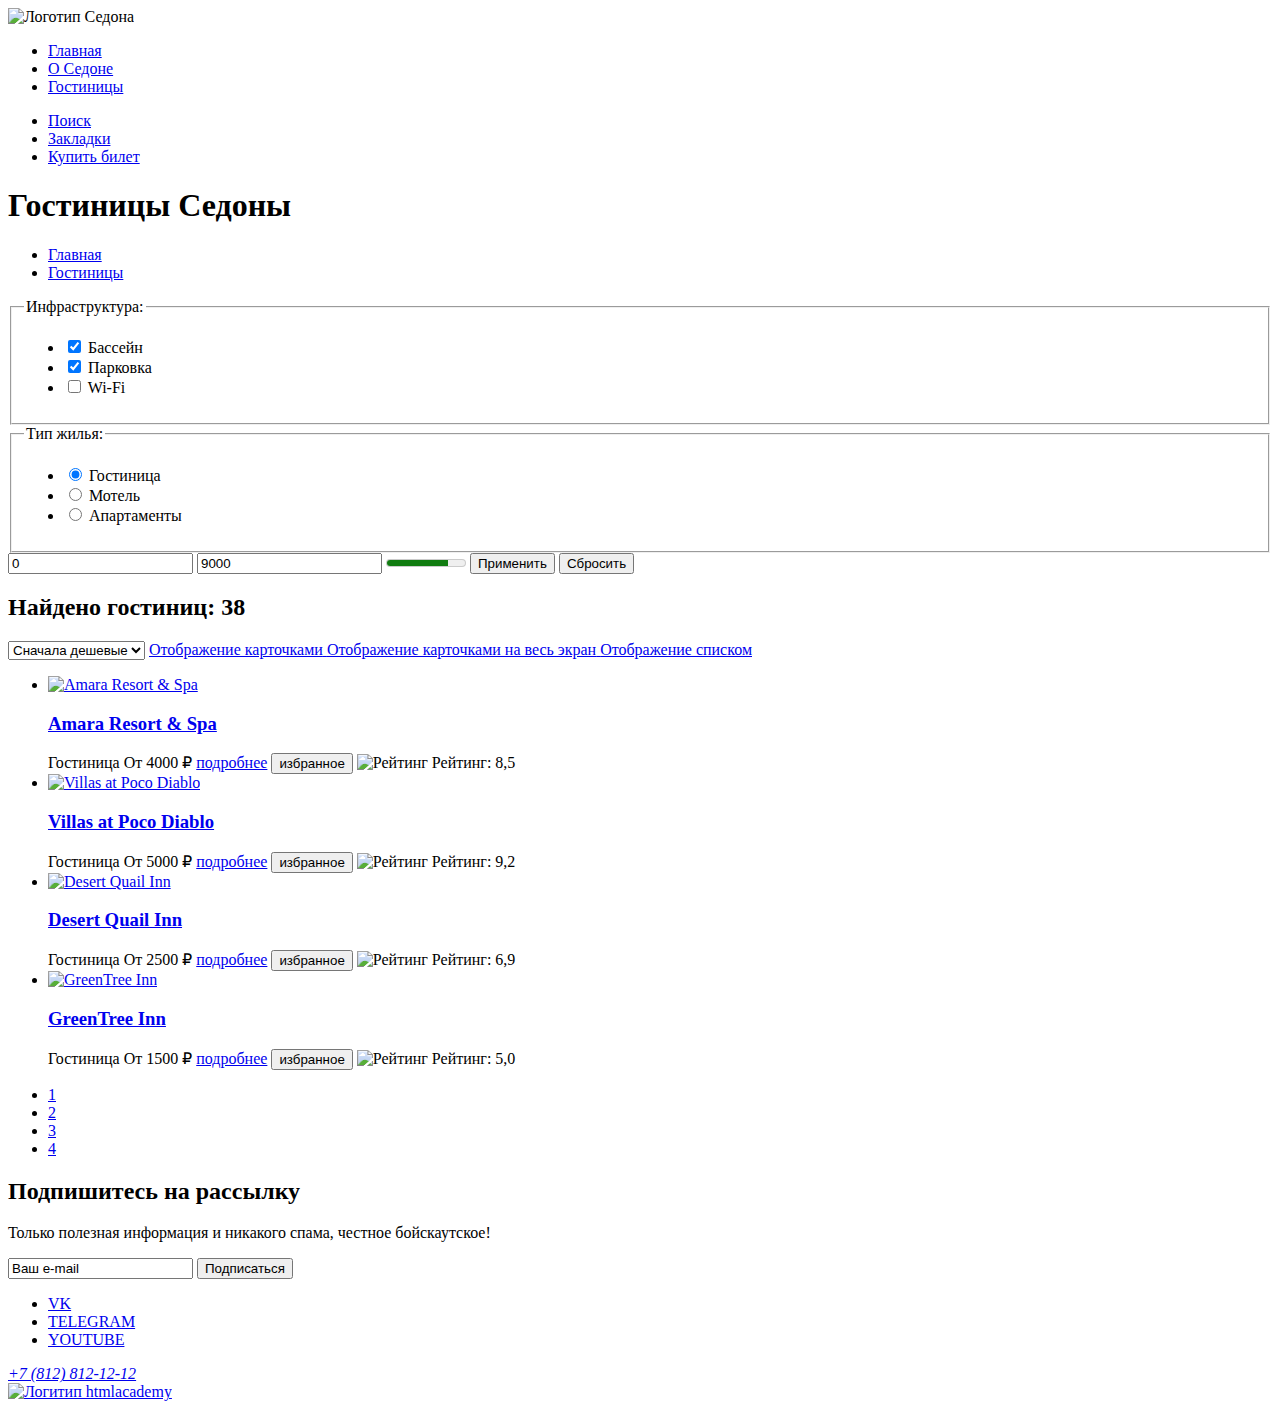
==== catalog.html @ 9c503b94 "Добавлена пагинация" ====
<!DOCTYPE html>
<html lang="ru">

  <head>
    <meta charset="UTF-8">
    <title>Каталог</title>
  </head>
  <header class='catalog-header'>
    <nav class='navigation'>
      <img src="#" alt="Логотип Седона" class='navigation-logo'>
      <ul class='navigation-list'>
        <li class='navigation-item'>
          <a class='navigation-link' href="index.html">Главная</a>
        </li>
        <li class='navigation-item'>
          <a class='navigation-link' href="#">О Седоне</a>
        </li>
        <li class='navigation-item'>
          <a class='navigation-link navigation-link-active' href="#">Гостиницы</a>
        </li>
      </ul>

      <ul class='navigation-list navigation-user'>
        <li class='navigation-item'>
          <a class='navigation-link' href="#">
            <span class='visually-hidden'>Поиск</span>
          </a>
        </li>
        <li class='navigation-item'>
          <a class='navigation-link' href="#">
            <span class='visually-hidden'>Закладки</span>
          </a>
        </li>
        <li class='navigation-item'>
          <a class='navigation-link' href="#">
            <span class='visually-hidden'>Купить билет</span>
          </a>
        </li>
      </ul>
    </nav>
  </header>
  <main>
    <section class="filter">
      <h1 class="filter-title">Гостиницы Седоны</h1>
      <ul class='breadcrumbs'>
        <li class='breadcrumbs-item'>
          <a class="breadcrumbs-link" href="index.html">
            <span class='visually-hidden'>Главная</span>
          </a>
        </li>
        <li class='breadcrumbs-item'>
          <a class="breadcrumbs-link" href="#">Гостиницы</a>
        </li>
      </ul>

      <form action="https://echo.htmlacademy.ru/" method="post">
        <fieldset class='catalog-filter-group'>
          <legend class="catalog-filter-title">Инфраструктура:</legend>
          <ul class='control-list'>
            <li class='control-list-item'>
              <label class='control-input-title'>
                <input type="checkbox" class="control-input" name='swimingpool' checked>
                Бассейн
              </label>
            </li>
            <li class='control-list-item'>
              <label class='control-input-title'>
                <input type="checkbox" class="control-input" name='parking' checked>
                Парковка
              </label>
            </li>
            <li class='control-list-item'>
              <label class='control-input-title'>
                <input type="checkbox" class="control-input" name='wifi'>
                Wi-Fi
              </label>
            </li>
          </ul>
        </fieldset>



        <fieldset class='catalog-filter-group'>
          <legend class="catalog-filter-title">Тип жилья:</legend>
          <ul class='control-list'>
            <li class='control-list-item'>
              <label class='control-input-title'>
                <input type="radio" class="control-input" value='hotel' name="housing" checked>
                Гостиница
              </label>
            </li>
            <li class='control-list-item'>
              <label class='control-input-title'>
                <input type="radio" class="control-input" value='motel' name="housing">
                Мотель
              </label>
            </li>
            <li class='control-list-item'>
              <label class='control-input-title'>
                <input type="radio" class="control-input" value='apartment' name="housing">
                Апартаменты
              </label>
            </li>
          </ul>
        </fieldset>

        <input type="text" value="0">
        <input type="text" value="9000">
        <meter value="7000" max="9000"></meter>

        <button class="button" type="submit">Применить</button>
        <button class='button' type='submit'>Сбросить</button>
      </form>
      <h2 class="catalog-title">Найдено гостиниц: 38</h2>
      <select class='select-control' aria-label="Сортировка">
        <option value="cheap">Сначала дешевые</option>
        <option value="expensive">Сначала дорогие</option>
      </select>
      <a href="#" class="button button-active">
        <span class="visually-hidden">Отображение карточками</span>
      </a>
      <a href="#" class="button">
        <span class="visually-hidden">Отображение карточками на весь экран</span>
      </a>
      <a href="#" class="button">
        <span class="visually-hidden">Отображение списком</span>
      </a>
    </section>
    <section class="catalog">
      <ul class='catalog-list'>
        <li class='catalog-item'>
          <a href="catalog-item-link">
            <img class='catalog-item-link-photo' src="#" alt="Amara Resort & Spa">
            <h3 class='catalog-item-link-title'>Amara Resort & Spa</h3>
          </a>
          <span class='catalog-item-hotel'>Гостиница</span>
          <span class='catalog-item-price'>От 4000 ₽</span>
          <a href="#" class='catalog-item-more'>подробнее</a>
          <button class="catalog-item-detailed" type="button">избранное</button>
          <img src="#" alt="Рейтинг" class="catalog-item-stars">
          <span class="catalog-item-rate"> Рейтинг: 8,5</span>
        </li>
        <li class='catalog-item'>
          <a href="catalog-item-link">
            <img class='catalog-item-link-photo' src="#" alt="Villas at Poco Diablo">
            <h3 class='catalog-item-link-title'>Villas at Poco Diablo</h3>
          </a>
          <span class='catalog-item-hotel'>Гостиница</span>
          <span class='catalog-item-price'>От 5000 ₽</span>
          <a href="#" class='catalog-item-more'>подробнее</a>
          <button class="catalog-item-detailed" type="button">избранное</button>
          <img src="#" alt="Рейтинг" class="catalog-item-stars">
          <span class="catalog-item-rate"> Рейтинг: 9,2</span>
        </li>
        <li class='catalog-item'>
          <a href="catalog-item-link">
            <img class='catalog-item-link-photo' src="#" alt="Desert Quail Inn">
            <h3 class='catalog-item-link-title'>Desert Quail Inn</h3>
          </a>
          <span class='catalog-item-hotel'>Гостиница</span>
          <span class='catalog-item-price'>От 2500 ₽</span>
          <a href="#" class='catalog-item-more'>подробнее</a>
          <button class="catalog-item-detailed" type="button">избранное</button>
          <img src="#" alt="Рейтинг" class="catalog-item-stars">
          <span class="catalog-item-rate"> Рейтинг: 6,9</span>
        </li>
        <li class='catalog-item'>
          <a href="catalog-item-link">
            <img class='catalog-item-link-photo' src="#" alt="GreenTree Inn">
            <h3 class='catalog-item-link-title'>GreenTree Inn</h3>
          </a>
          <span class='catalog-item-hotel'>Гостиница</span>
          <span class='catalog-item-price'>От 1500 ₽</span>
          <a href="#" class='catalog-item-more'>подробнее</a>
          <button class="catalog-item-detailed" type="button">избранное</button>
          <img src="#" alt="Рейтинг" class="catalog-item-stars">
          <span class="catalog-item-rate"> Рейтинг: 5,0</span>
        </li>
      </ul>
      <ul class="pagination-list">
        <li class='pagination-list-item'>
          <a href="#" class='pagination-list-item-link'>1</a>
        </li>
        <li class='pagination-list-item'>
          <a href="#" class='pagination-list-item-link'>2</a>
        </li>
        <li class='pagination-list-item'>
          <a href="#" class='pagination-list-item-link'>3</a>
        </li>
        <li class='pagination-list-item'>
          <a href="#" class='pagination-list-item-link'>4</a>
        </li>
      </ul>
    </section>
    <section class='subscribe'>
      <h2 class='subscribe-title'>Подпишитесь на рассылку</h2>
      <p class='subscribe-description'>Только полезная информация и никакого спама, честное бойскаутское!</p>
      <form action="https://echo.htmlacademy.ru/" method='post'>
        <input type="text" value="Ваш e-mail">
        <button class='subscribe-button' type='submit'>Подписаться</button>
      </form>
    </section>
  </main>
  <footer class='page-footer'>
    <ul class='socials-list'>
      <li class='socials-item'>
        <a href="https://vk.com/htmlacademy " class='socials-item-link'>
          <span class='visually-hidden'>VK</span>
        </a>
      </li>
      <li class='socials-item'>
        <a href="https://t.me/htmlacademy" class='socials-item-link'>
          <span class='visually-hidden'>TELEGRAM</span>
        </a>
      </li>
      <li class='socials-item'>
        <a href="https://www.youtube.com/user/htmlacademyru" class='socials-item-link'>
          <span class='visually-hidden'>YOUTUBE</span>
        </a>
      </li>
    </ul>
    <address>
      <a href='tel:+78128121212'>+7 (812) 812-12-12</a>
    </address>
    <a href="https://htmlacademy.ru/">
      <img src="#" alt="Логитип htmlacademy">
    </a>
  </footer>
  </body>

</html>
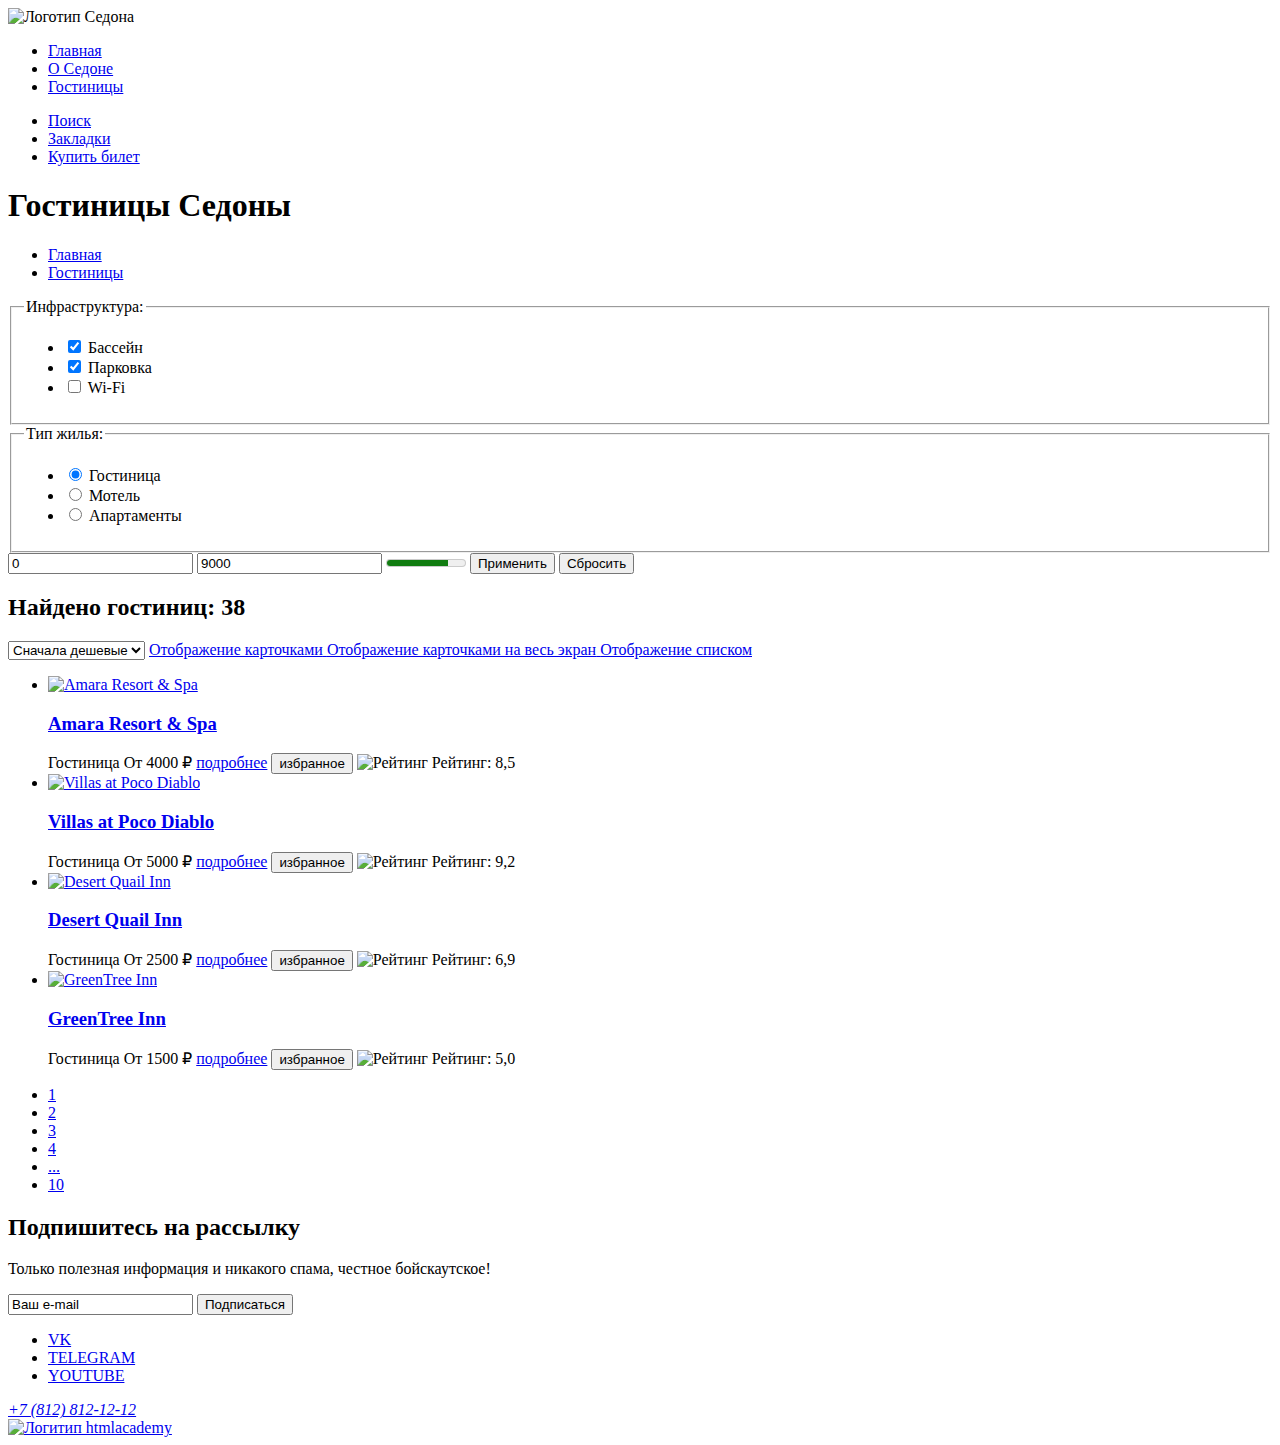
==== commit 07fe29db: "Доработка страниц" ====
--- a/catalog.html
+++ b/catalog.html
@@ -5,7 +5,7 @@
     <meta charset="UTF-8">
     <title>Каталог</title>
   </head>
-  <header class='catalog-header'>
+  <header class='header'>
     <nav class='navigation'>
       <img src="#" alt="Логотип Седона" class='navigation-logo'>
       <ul class='navigation-list'>
@@ -39,7 +39,7 @@
       </ul>
     </nav>
   </header>
-  <main>
+  <main class='main'>
     <section class="filter">
       <h1 class="filter-title">Гостиницы Седоны</h1>
       <ul class='breadcrumbs'>
@@ -190,6 +190,12 @@
         <li class='pagination-list-item'>
           <a href="#" class='pagination-list-item-link'>4</a>
         </li>
+        <li class='pagination-list-item'>
+          <a href="#" class='pagination-list-item-link'>...</a>
+        </li>
+        <li class='pagination-list-item'>
+          <a href="#" class='pagination-list-item-link'>10</a>
+        </li>
       </ul>
     </section>
     <section class='subscribe'>
@@ -201,7 +207,7 @@
       </form>
     </section>
   </main>
-  <footer class='page-footer'>
+  <footer class='footer'>
     <ul class='socials-list'>
       <li class='socials-item'>
         <a href="https://vk.com/htmlacademy " class='socials-item-link'>
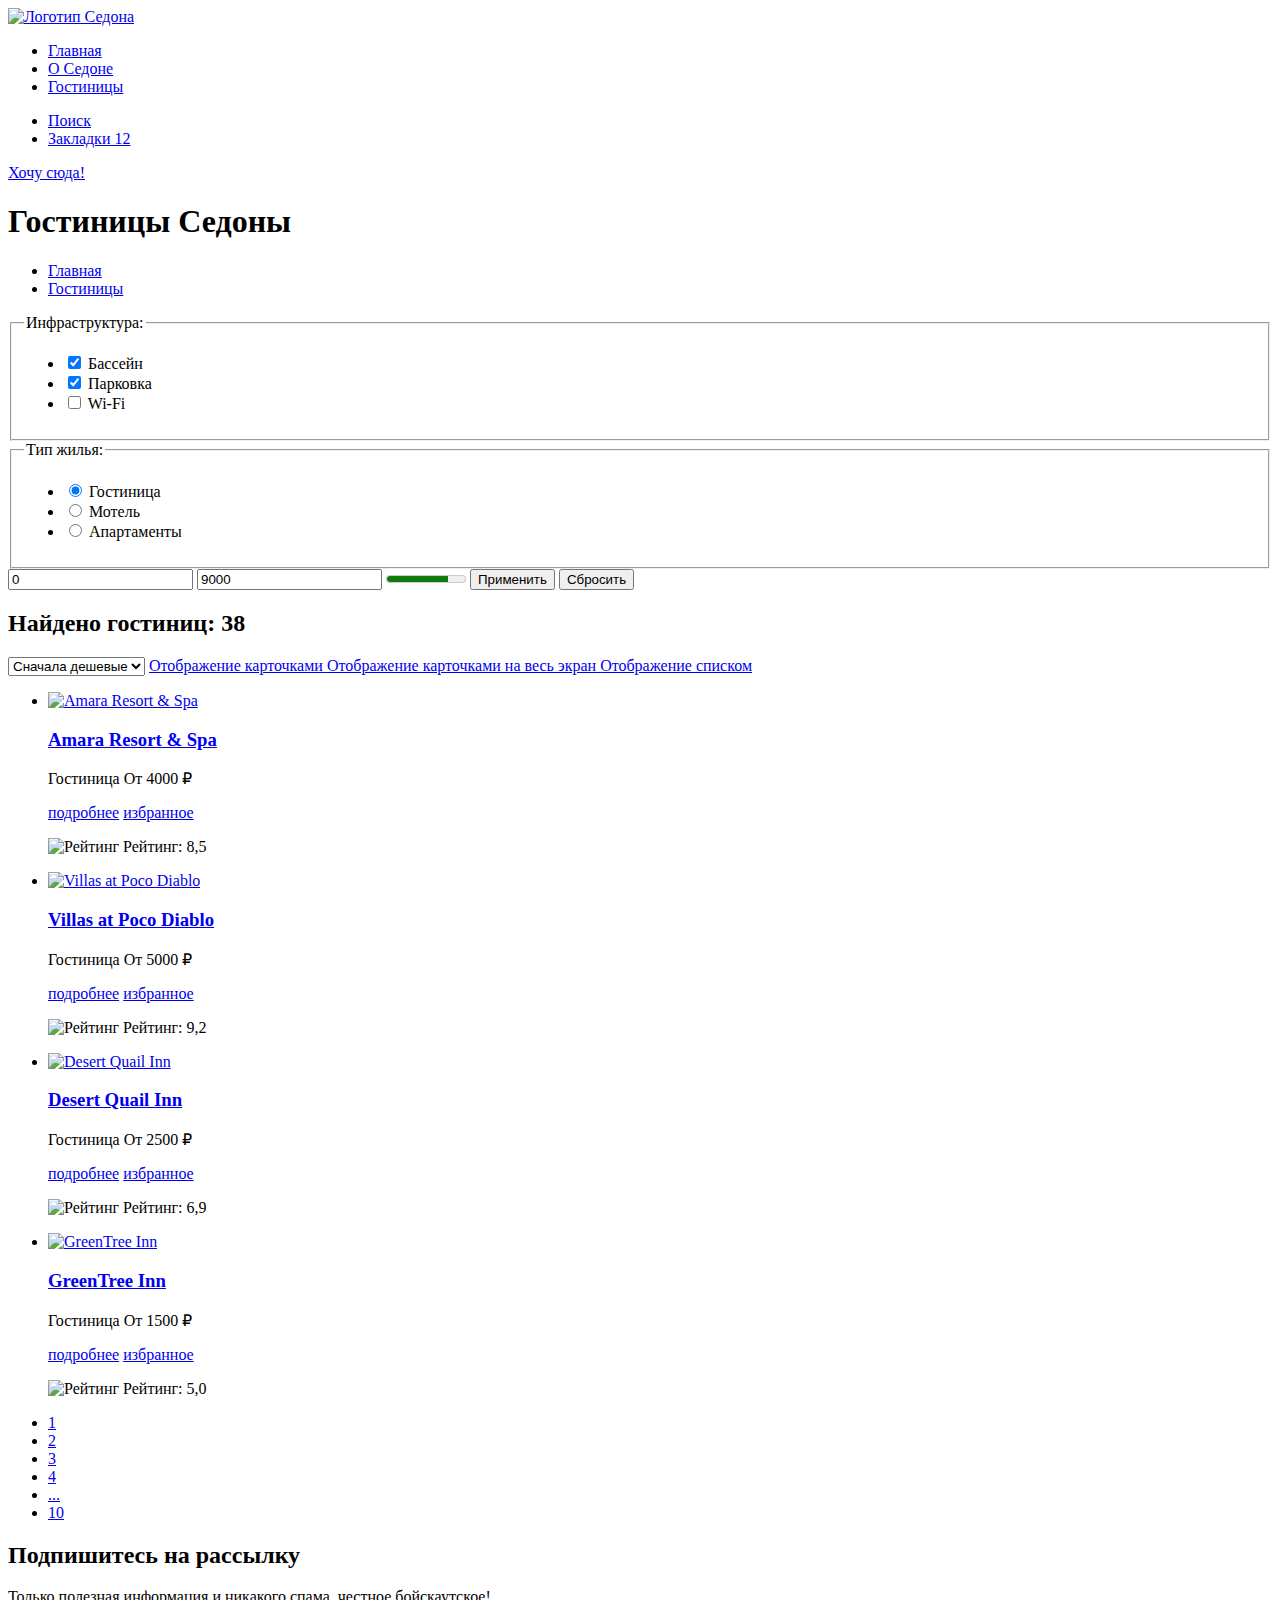
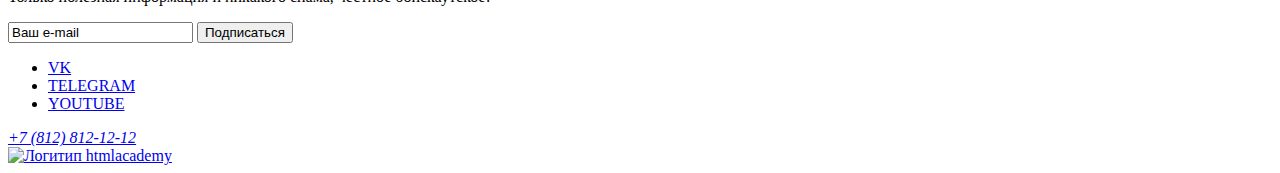
==== commit 0ca354d5: "Доработка разметки" ====
--- a/catalog.html
+++ b/catalog.html
@@ -7,36 +7,35 @@
   </head>
   <header class='header'>
     <nav class='navigation'>
-      <img src="#" alt="Логотип Седона" class='navigation-logo'>
+      <a href="#" class="navigation-logo-link">
+        <img src="#" alt="Логотип Седона" class='navigation-logo'>
+      </a>
       <ul class='navigation-list'>
         <li class='navigation-item'>
-          <a class='navigation-link' href="index.html">Главная</a>
-        </li>
-        <li class='navigation-item'>
-          <a class='navigation-link' href="#">О Седоне</a>
-        </li>
-        <li class='navigation-item'>
-          <a class='navigation-link navigation-link-active' href="#">Гостиницы</a>
+          <a class='navigation-list-link navigation-link-active' href="#">Главная</a>
+        </li>
+        <li class='navigation-item'>
+          <a class='navigation-list-link' href="#">О Седоне</a>
+        </li>
+        <li class='navigation-item'>
+          <a class='navigation-list-link' href="catalog.html">Гостиницы</a>
         </li>
       </ul>
 
       <ul class='navigation-list navigation-user'>
         <li class='navigation-item'>
-          <a class='navigation-link' href="#">
+          <a class='navigation-list-link' href="# ">
             <span class='visually-hidden'>Поиск</span>
           </a>
         </li>
         <li class='navigation-item'>
-          <a class='navigation-link' href="#">
+          <a class='navigation-list-link' href="#">
             <span class='visually-hidden'>Закладки</span>
-          </a>
-        </li>
-        <li class='navigation-item'>
-          <a class='navigation-link' href="#">
-            <span class='visually-hidden'>Купить билет</span>
-          </a>
-        </li>
-      </ul>
+            12
+          </a>
+        </li>
+      </ul>
+      <a class='navigation-link' href="#">Хочу сюда!</a>
     </nav>
   </header>
   <main class='main'>
@@ -133,48 +132,72 @@
             <img class='catalog-item-link-photo' src="#" alt="Amara Resort & Spa">
             <h3 class='catalog-item-link-title'>Amara Resort & Spa</h3>
           </a>
-          <span class='catalog-item-hotel'>Гостиница</span>
-          <span class='catalog-item-price'>От 4000 ₽</span>
-          <a href="#" class='catalog-item-more'>подробнее</a>
-          <button class="catalog-item-detailed" type="button">избранное</button>
-          <img src="#" alt="Рейтинг" class="catalog-item-stars">
-          <span class="catalog-item-rate"> Рейтинг: 8,5</span>
+          <p class="catalog-item-cost-group">
+            <span class='catalog-item-hotel'>Гостиница</span>
+            <span class='catalog-item-price'>От 4000 ₽</span>
+          </p>
+          <p class="catalog-item-link-group">
+            <a href="#" class='catalog-item-more'>подробнее</a>
+            <a href="#" class="catalog-item-detailed">избранное</a>
+          </p>
+          <p class='catalog-item-rate-group'>
+            <img src="#" alt="Рейтинг" class="catalog-item-stars">
+            <span class="catalog-item-rate"> Рейтинг: 8,5</span>
+          </p>
         </li>
         <li class='catalog-item'>
           <a href="catalog-item-link">
             <img class='catalog-item-link-photo' src="#" alt="Villas at Poco Diablo">
             <h3 class='catalog-item-link-title'>Villas at Poco Diablo</h3>
           </a>
-          <span class='catalog-item-hotel'>Гостиница</span>
-          <span class='catalog-item-price'>От 5000 ₽</span>
-          <a href="#" class='catalog-item-more'>подробнее</a>
-          <button class="catalog-item-detailed" type="button">избранное</button>
-          <img src="#" alt="Рейтинг" class="catalog-item-stars">
-          <span class="catalog-item-rate"> Рейтинг: 9,2</span>
+          <p class="catalog-item-cost-group">
+            <span class='catalog-item-hotel'>Гостиница</span>
+            <span class='catalog-item-price'>От 5000 ₽</span>
+          </p>
+          <p class="catalog-item-link-group">
+            <a href="#" class='catalog-item-more'>подробнее</a>
+            <a href="#" class="catalog-item-detailed">избранное</a>
+          </p>
+          <p class='catalog-item-rate-group'>
+            <img src="#" alt="Рейтинг" class="catalog-item-stars">
+            <span class="catalog-item-rate"> Рейтинг: 9,2</span>
+          </p>
         </li>
         <li class='catalog-item'>
           <a href="catalog-item-link">
             <img class='catalog-item-link-photo' src="#" alt="Desert Quail Inn">
             <h3 class='catalog-item-link-title'>Desert Quail Inn</h3>
           </a>
-          <span class='catalog-item-hotel'>Гостиница</span>
-          <span class='catalog-item-price'>От 2500 ₽</span>
-          <a href="#" class='catalog-item-more'>подробнее</a>
-          <button class="catalog-item-detailed" type="button">избранное</button>
-          <img src="#" alt="Рейтинг" class="catalog-item-stars">
-          <span class="catalog-item-rate"> Рейтинг: 6,9</span>
+          <p class="catalog-item-cost-group">
+            <span class='catalog-item-hotel'>Гостиница</span>
+            <span class='catalog-item-price'>От 2500 ₽</span>
+          </p>
+          <p class="catalog-item-link-group">
+            <a href="#" class='catalog-item-more'>подробнее</a>
+            <a href="#" class="catalog-item-detailed">избранное</a>
+          </p>
+          <p class='catalog-item-rate-group'>
+            <img src="#" alt="Рейтинг" class="catalog-item-stars">
+            <span class="catalog-item-rate"> Рейтинг: 6,9</span>
+          </p>
         </li>
         <li class='catalog-item'>
           <a href="catalog-item-link">
             <img class='catalog-item-link-photo' src="#" alt="GreenTree Inn">
             <h3 class='catalog-item-link-title'>GreenTree Inn</h3>
           </a>
-          <span class='catalog-item-hotel'>Гостиница</span>
-          <span class='catalog-item-price'>От 1500 ₽</span>
-          <a href="#" class='catalog-item-more'>подробнее</a>
-          <button class="catalog-item-detailed" type="button">избранное</button>
-          <img src="#" alt="Рейтинг" class="catalog-item-stars">
-          <span class="catalog-item-rate"> Рейтинг: 5,0</span>
+          <p class="catalog-item-cost-group">
+            <span class='catalog-item-hotel'>Гостиница</span>
+            <span class='catalog-item-price'>От 1500 ₽</span>
+          </p>
+          <p class="catalog-item-link-group">
+            <a href="#" class='catalog-item-more'>подробнее</a>
+            <a href="#" class="catalog-item-detailed">избранное</a>
+          </p>
+          <p class='catalog-item-rate-group'>
+            <img src="#" alt="Рейтинг" class="catalog-item-stars">
+            <span class="catalog-item-rate"> Рейтинг: 5,0</span>
+          </p>
         </li>
       </ul>
       <ul class="pagination-list">
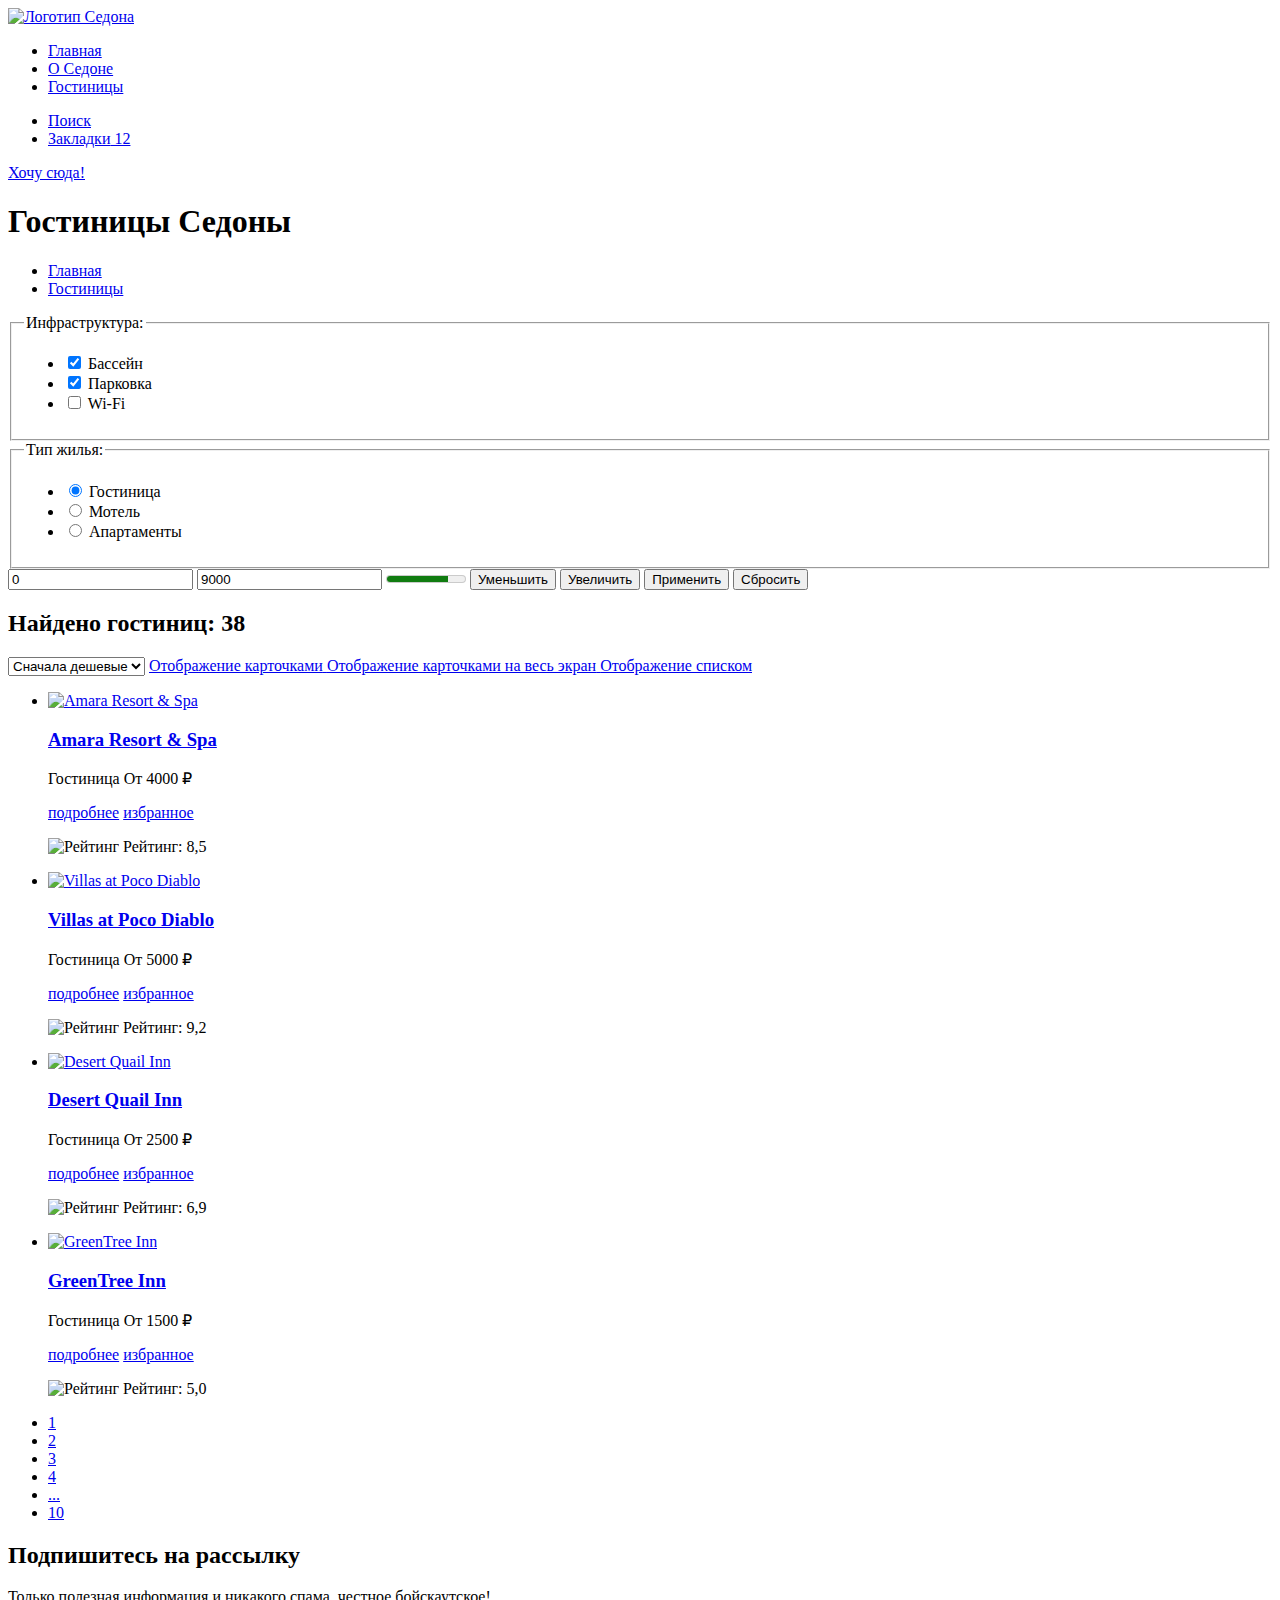
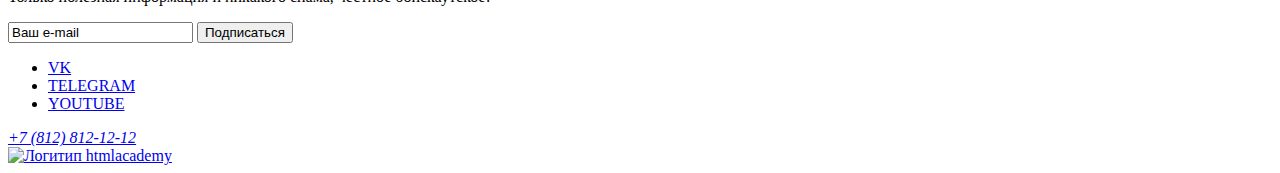
==== commit a45a8989: "Добавлены buttons" ====
--- a/catalog.html
+++ b/catalog.html
@@ -77,8 +77,6 @@
           </ul>
         </fieldset>
 
-
-
         <fieldset class='catalog-filter-group'>
           <legend class="catalog-filter-title">Тип жилья:</legend>
           <ul class='control-list'>
@@ -103,10 +101,15 @@
           </ul>
         </fieldset>
 
-        <input type="text" value="0">
-        <input type="text" value="9000">
-        <meter value="7000" max="9000"></meter>
-
+        <input class = "cost-input" type="text" value="0">
+        <input class = "cost-input" type="text" value="9000">
+        <meter class = "cost-input-meter"value="7000" max="9000"></meter>
+        <button class = 'cost-button-less' type="button">
+          <span class = 'visually-hidden'>Уменьшить</span>
+        </button>
+        <button class = 'cost-button-more' type="button">
+          <span class ='visually-hidden' >Увеличить</span>
+        </button>
         <button class="button" type="submit">Применить</button>
         <button class='button' type='submit'>Сбросить</button>
       </form>
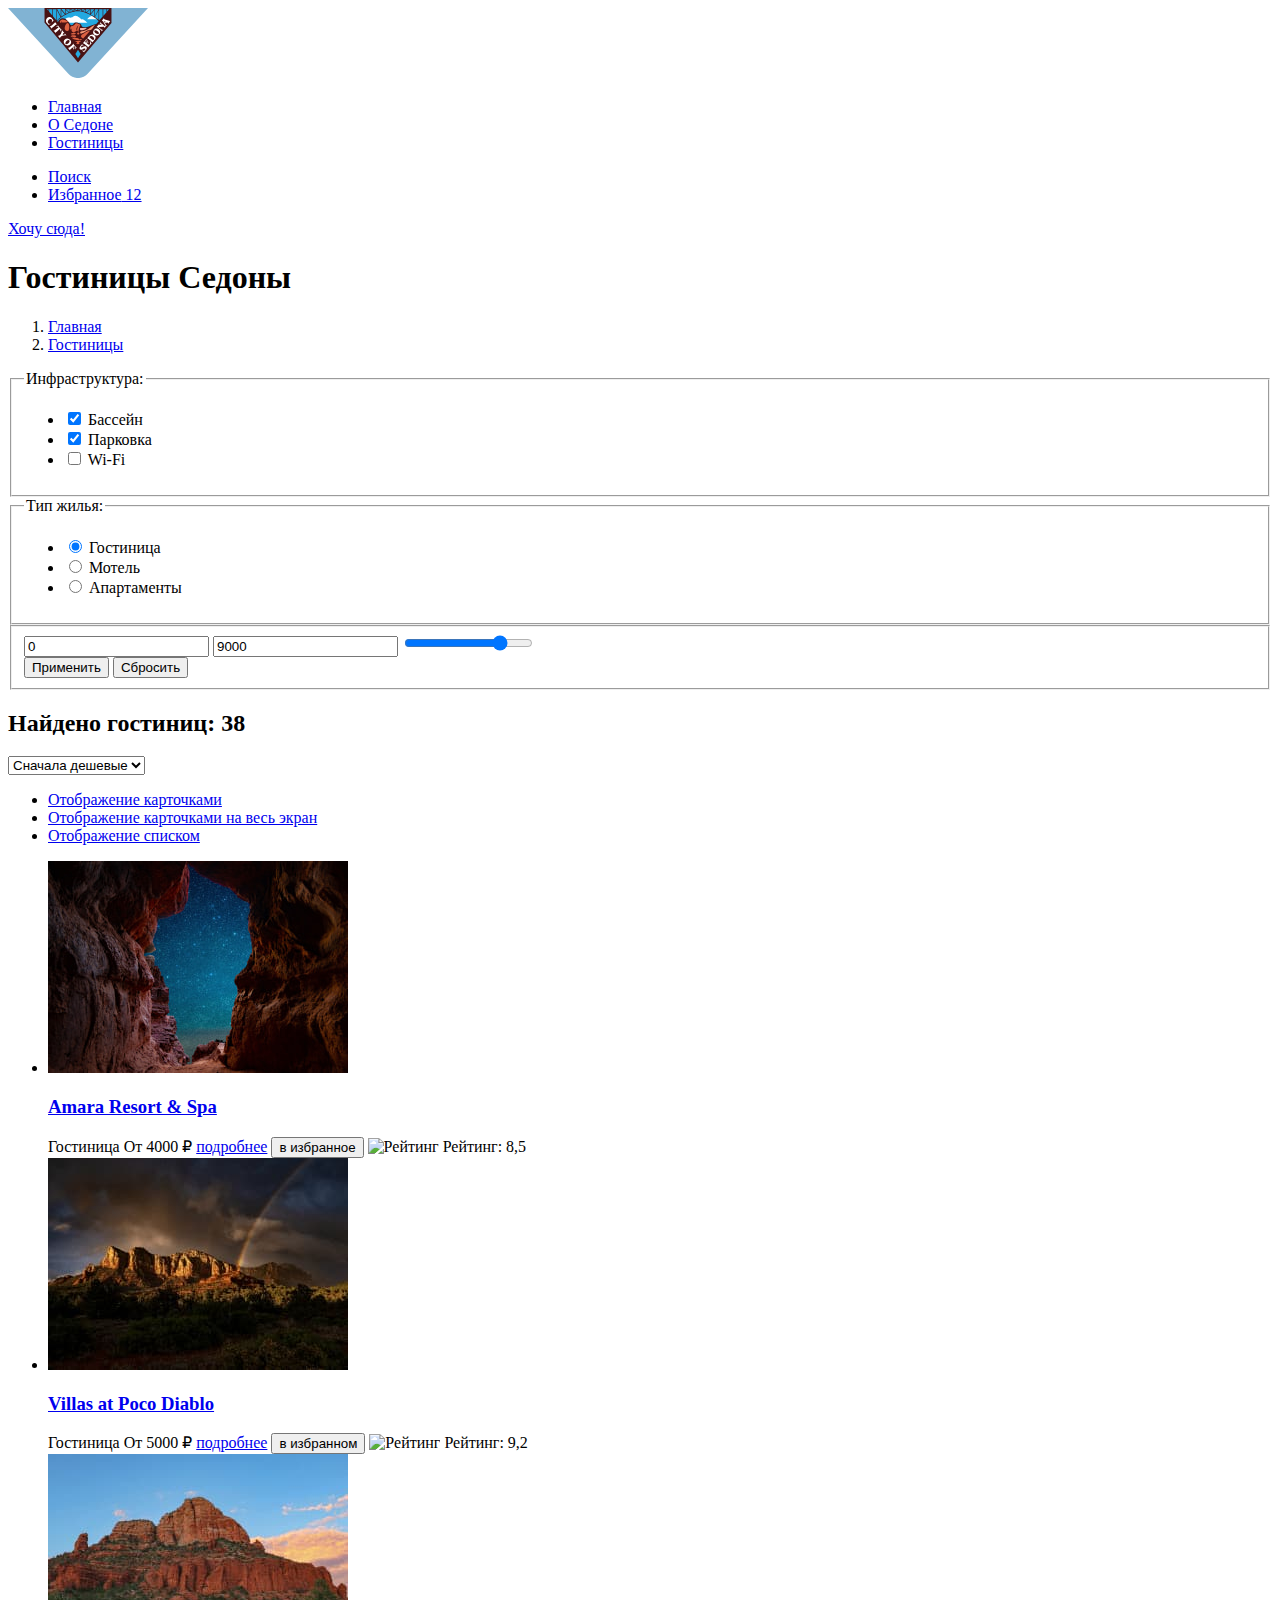
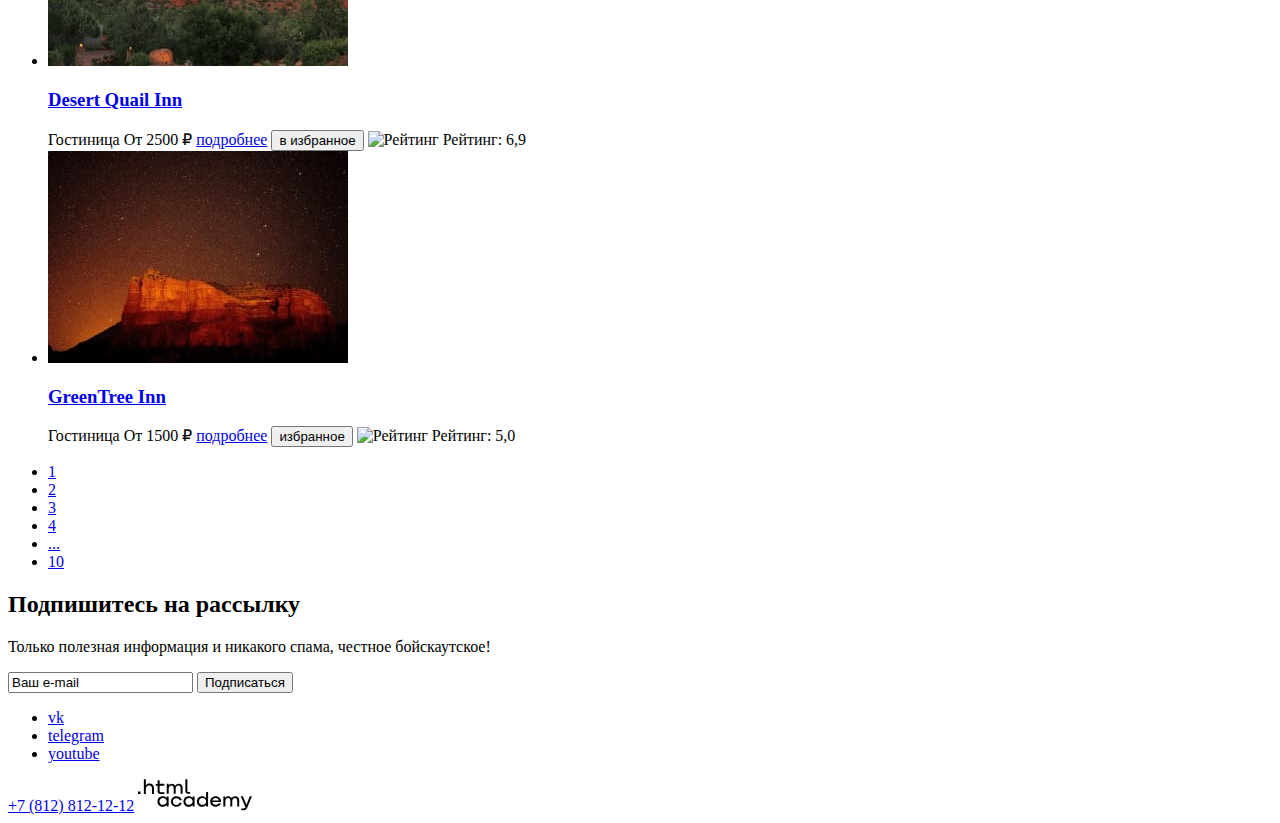
==== commit 8f0056cb: "Добавлены контентные изображения" ====
--- a/catalog.html
+++ b/catalog.html
@@ -5,257 +5,246 @@
     <meta charset="UTF-8">
     <title>Каталог</title>
   </head>
-  <header class='header'>
-    <nav class='navigation'>
+  <header class="main-header" data-test="header">
+    <nav class="navigation">
       <a href="#" class="navigation-logo-link">
-        <img src="#" alt="Логотип Седона" class='navigation-logo'>
+        <img class="navigation-logo" src="./images/index/logo.svg" width="140" height="70" alt="Логотип Седона">
       </a>
-      <ul class='navigation-list'>
-        <li class='navigation-item'>
-          <a class='navigation-list-link navigation-link-active' href="#">Главная</a>
-        </li>
-        <li class='navigation-item'>
-          <a class='navigation-list-link' href="#">О Седоне</a>
-        </li>
-        <li class='navigation-item'>
-          <a class='navigation-list-link' href="catalog.html">Гостиницы</a>
-        </li>
-      </ul>
-
-      <ul class='navigation-list navigation-user'>
-        <li class='navigation-item'>
-          <a class='navigation-list-link' href="# ">
-            <span class='visually-hidden'>Поиск</span>
-          </a>
-        </li>
-        <li class='navigation-item'>
-          <a class='navigation-list-link' href="#">
-            <span class='visually-hidden'>Закладки</span>
+      <ul class="navigation-list">
+        <li class="navigation-item">
+          <a class="navigation-list-link navigation-link-active" href="#">Главная</a>
+        </li>
+        <li class="navigation-item">
+          <a class="navigation-list-link" href="#">О Седоне</a>
+        </li>
+        <li class="navigation-item">
+          <a class="navigation-list-link" href="#">Гостиницы</a>
+        </li>
+      </ul>
+
+      <ul class="navigation-list navigation-user">
+        <li class="navigation-item">
+          <a class="navigation-list-link" href="#">
+            <span class="visually-hidden">Поиск</span>
+          </a>
+        </li>
+        <li class="navigation-item">
+          <a class="navigation-list-link" href="#">
+            <span class="visually-hidden">Избранное</span>
             12
           </a>
         </li>
       </ul>
-      <a class='navigation-link' href="#">Хочу сюда!</a>
+      <a class="navigation-link" href="#">Хочу сюда!</a>
     </nav>
   </header>
-  <main class='main'>
-    <section class="filter">
+  <main class="main" data-test="main">
+    <section class="filter" data-test=" filter">
       <h1 class="filter-title">Гостиницы Седоны</h1>
-      <ul class='breadcrumbs'>
-        <li class='breadcrumbs-item'>
+      <ol class="breadcrumbs">
+        <li class="breadcrumbs-item">
           <a class="breadcrumbs-link" href="index.html">
-            <span class='visually-hidden'>Главная</span>
-          </a>
-        </li>
-        <li class='breadcrumbs-item'>
+            <span class="visually-hidden">Главная</span>
+          </a>
+        </li>
+        <li class="breadcrumbs-item">
           <a class="breadcrumbs-link" href="#">Гостиницы</a>
         </li>
-      </ul>
-
-      <form action="https://echo.htmlacademy.ru/" method="post">
-        <fieldset class='catalog-filter-group'>
+      </ol>
+
+      <form action="https://echo.htmlacademy.ru/" method="get">
+        <fieldset class="catalog-filter-group">
           <legend class="catalog-filter-title">Инфраструктура:</legend>
-          <ul class='control-list'>
-            <li class='control-list-item'>
-              <label class='control-input-title'>
-                <input type="checkbox" class="control-input" name='swimingpool' checked>
+          <ul class="control-list">
+            <li class="control-list-item">
+              <label class="control-input-title">
+                <input type="checkbox" class="control-input" name="swiming-pool" checked>
                 Бассейн
               </label>
             </li>
-            <li class='control-list-item'>
-              <label class='control-input-title'>
-                <input type="checkbox" class="control-input" name='parking' checked>
+            <li class="control-list-item">
+              <label class="control-input-title">
+                <input type="checkbox" class="control-input" name="parking" checked>
                 Парковка
               </label>
             </li>
-            <li class='control-list-item'>
-              <label class='control-input-title'>
-                <input type="checkbox" class="control-input" name='wifi'>
+            <li class="control-list-item">
+              <label class="control-input-title">
+                <input type="checkbox" class="control-input" name="wifi">
                 Wi-Fi
               </label>
             </li>
           </ul>
         </fieldset>
 
-        <fieldset class='catalog-filter-group'>
+        <fieldset class="catalog-filter-group">
           <legend class="catalog-filter-title">Тип жилья:</legend>
-          <ul class='control-list'>
-            <li class='control-list-item'>
-              <label class='control-input-title'>
-                <input type="radio" class="control-input" value='hotel' name="housing" checked>
+          <ul class="control-list">
+            <li class="control-list-item">
+              <label class="control-input-title">
+                <input type="radio" class="control-input" value="hotel" name="housing" checked>
                 Гостиница
               </label>
             </li>
-            <li class='control-list-item'>
-              <label class='control-input-title'>
-                <input type="radio" class="control-input" value='motel' name="housing">
+            <li class="control-list-item">
+              <label class="control-input-title">
+                <input type="radio" class="control-input" value="motel" name="housing">
                 Мотель
               </label>
             </li>
-            <li class='control-list-item'>
-              <label class='control-input-title'>
-                <input type="radio" class="control-input" value='apartment' name="housing">
+            <li class="control-list-item">
+              <label class="control-input-title">
+                <input type="radio" class="control-input" value="apartment" name="housing">
                 Апартаменты
               </label>
             </li>
           </ul>
         </fieldset>
-
-        <input class = "cost-input" type="text" value="0">
-        <input class = "cost-input" type="text" value="9000">
-        <meter class = "cost-input-meter"value="7000" max="9000"></meter>
-        <button class = 'cost-button-less' type="button">
-          <span class = 'visually-hidden'>Уменьшить</span>
-        </button>
-        <button class = 'cost-button-more' type="button">
-          <span class ='visually-hidden' >Увеличить</span>
-        </button>
-        <button class="button" type="submit">Применить</button>
-        <button class='button' type='submit'>Сбросить</button>
+        <fieldset>
+          <input class="cost-input" type="text" value="0">
+          <input class="cost-input" type="text" value="9000">
+          <input type="range" min="0" max="9000" value="7000">
+          <div>
+            <button class="button" type="submit">Применить</button>
+            <button class="button" type="reset">Сбросить</button>
+          </div>
+        </fieldset>
       </form>
+
       <h2 class="catalog-title">Найдено гостиниц: 38</h2>
-      <select class='select-control' aria-label="Сортировка">
+      <select class="select-control" aria-label="Сортировка">
         <option value="cheap">Сначала дешевые</option>
         <option value="expensive">Сначала дорогие</option>
       </select>
-      <a href="#" class="button button-active">
-        <span class="visually-hidden">Отображение карточками</span>
-      </a>
-      <a href="#" class="button">
-        <span class="visually-hidden">Отображение карточками на весь экран</span>
-      </a>
-      <a href="#" class="button">
-        <span class="visually-hidden">Отображение списком</span>
-      </a>
+      <ul class="button-view-list">
+        <li class="button-view-item">
+          <a href="catalog.html?view=tile" class="button button-active">
+            <span class="visually-hidden">Отображение карточками</span>
+          </a>
+        </li>
+        <li class="button-view-item">
+          <a href="catalog.html?view=card" class="button">
+            <span class="visually-hidden">Отображение карточками на весь экран</span>
+          </a>
+        </li>
+        <li class="button-view-item">
+          <a href="catalog.html?view=list" class="button">
+            <span class="visually-hidden">Отображение списком</span>
+          </a>
+        </li>
+      </ul>
+
     </section>
-    <section class="catalog">
-      <ul class='catalog-list'>
-        <li class='catalog-item'>
-          <a href="catalog-item-link">
-            <img class='catalog-item-link-photo' src="#" alt="Amara Resort & Spa">
-            <h3 class='catalog-item-link-title'>Amara Resort & Spa</h3>
-          </a>
-          <p class="catalog-item-cost-group">
-            <span class='catalog-item-hotel'>Гостиница</span>
-            <span class='catalog-item-price'>От 4000 ₽</span>
-          </p>
-          <p class="catalog-item-link-group">
-            <a href="#" class='catalog-item-more'>подробнее</a>
-            <a href="#" class="catalog-item-detailed">избранное</a>
-          </p>
-          <p class='catalog-item-rate-group'>
-            <img src="#" alt="Рейтинг" class="catalog-item-stars">
-            <span class="catalog-item-rate"> Рейтинг: 8,5</span>
-          </p>
-        </li>
-        <li class='catalog-item'>
-          <a href="catalog-item-link">
-            <img class='catalog-item-link-photo' src="#" alt="Villas at Poco Diablo">
-            <h3 class='catalog-item-link-title'>Villas at Poco Diablo</h3>
-          </a>
-          <p class="catalog-item-cost-group">
-            <span class='catalog-item-hotel'>Гостиница</span>
-            <span class='catalog-item-price'>От 5000 ₽</span>
-          </p>
-          <p class="catalog-item-link-group">
-            <a href="#" class='catalog-item-more'>подробнее</a>
-            <a href="#" class="catalog-item-detailed">избранное</a>
-          </p>
-          <p class='catalog-item-rate-group'>
-            <img src="#" alt="Рейтинг" class="catalog-item-stars">
-            <span class="catalog-item-rate"> Рейтинг: 9,2</span>
-          </p>
-        </li>
-        <li class='catalog-item'>
-          <a href="catalog-item-link">
-            <img class='catalog-item-link-photo' src="#" alt="Desert Quail Inn">
-            <h3 class='catalog-item-link-title'>Desert Quail Inn</h3>
-          </a>
-          <p class="catalog-item-cost-group">
-            <span class='catalog-item-hotel'>Гостиница</span>
-            <span class='catalog-item-price'>От 2500 ₽</span>
-          </p>
-          <p class="catalog-item-link-group">
-            <a href="#" class='catalog-item-more'>подробнее</a>
-            <a href="#" class="catalog-item-detailed">избранное</a>
-          </p>
-          <p class='catalog-item-rate-group'>
-            <img src="#" alt="Рейтинг" class="catalog-item-stars">
-            <span class="catalog-item-rate"> Рейтинг: 6,9</span>
-          </p>
-        </li>
-        <li class='catalog-item'>
-          <a href="catalog-item-link">
-            <img class='catalog-item-link-photo' src="#" alt="GreenTree Inn">
-            <h3 class='catalog-item-link-title'>GreenTree Inn</h3>
-          </a>
-          <p class="catalog-item-cost-group">
-            <span class='catalog-item-hotel'>Гостиница</span>
-            <span class='catalog-item-price'>От 1500 ₽</span>
-          </p>
-          <p class="catalog-item-link-group">
-            <a href="#" class='catalog-item-more'>подробнее</a>
-            <a href="#" class="catalog-item-detailed">избранное</a>
-          </p>
-          <p class='catalog-item-rate-group'>
-            <img src="#" alt="Рейтинг" class="catalog-item-stars">
-            <span class="catalog-item-rate"> Рейтинг: 5,0</span>
-          </p>
+    <section class="catalog" data-test="catalog">
+      <ul class="catalog-list">
+        <li class="catalog-item">
+          <a href="catalog-item-image-link">
+            <img class="catalog-item-link-photo" src="./images/catalog/hotel-1.jpg" alt="Amara Resort & Spa">
+          </a>
+          <a href="catalog-item-title-link">
+            <h3 class="catalog-item-link-title">Amara Resort & Spa</h3>
+          </a>
+          <span class="catalog-item-hotel">Гостиница</span>
+          <span class="catalog-item-price">От 4000 ₽</span>
+          <a href="#" class="catalog-item-more">подробнее</a>
+          <button href="#" class="catalog-item-detailed">в избранное</button>
+          <img src="#" alt="Рейтинг" class="catalog-item-stars">
+          <span class="catalog-item-rate">Рейтинг: 8,5</span>
+        </li>
+        <li class="catalog-item">
+          <a href="catalog-item-image-link">
+            <img class="catalog-item-link-photo" src="./images/catalog/hotel-2.jpg" alt="Villas at Poco Diablo">
+          </a>
+          <a href="catalog-item-title-link">
+            <h3 class="catalog-item-link-title">Villas at Poco Diablo</h3>
+          </a>
+          <span class="catalog-item-hotel">Гостиница</span>
+          <span class="catalog-item-price">От 5000 ₽</span>
+          <a href="#" class="catalog-item-more">подробнее</a>
+          <button href="#" class="catalog-item-detailed">в избранном</button>
+          <img src="#" alt="Рейтинг" class="catalog-item-stars">
+          <span class="catalog-item-rate"> Рейтинг: 9,2</span>
+        </li>
+        <li class="catalog-item">
+          <a href="catalog-item-image-link">
+            <img class="catalog-item-link-photo" src="./images/catalog/hotel-3.jpg" alt="Desert Quail Inn">
+          </a>
+          <a href="catalog-item-title-link">
+            <h3 class="catalog-item-link-title">Desert Quail Inn</h3>
+          </a>
+          <span class="catalog-item-hotel">Гостиница</span>
+          <span class="catalog-item-price">От 2500 ₽</span>
+          <a href="#" class="catalog-item-more">подробнее</a>
+          <button href="#" class="catalog-item-detailed">в избранное</button>
+          <img src="#" alt="Рейтинг" class="catalog-item-stars">
+          <span class="catalog-item-rate"> Рейтинг: 6,9</span>
+        </li>
+        <li class="catalog-item">
+          <a href="catalog-item-image-link">
+            <img class="catalog-item-link-photo" src="./images/catalog/hotel-4.jpg" alt="GreenTree Inn">
+          </a>
+          <a href="catalog-item-title-link">
+            <h3 class="catalog-item-link-title">GreenTree Inn</h3>
+          </a>
+          <span class="catalog-item-hotel">Гостиница</span>
+          <span class="catalog-item-price">От 1500 ₽</span>
+          <a href="#" class="catalog-item-more">подробнее</a>
+          <button href="#" class="catalog-item-detailed">избранное</button>
+          <img src="#" alt="Рейтинг" class="catalog-item-stars">
+          <span class="catalog-item-rate">Рейтинг: 5,0</span>
         </li>
       </ul>
       <ul class="pagination-list">
-        <li class='pagination-list-item'>
-          <a href="#" class='pagination-list-item-link'>1</a>
-        </li>
-        <li class='pagination-list-item'>
-          <a href="#" class='pagination-list-item-link'>2</a>
-        </li>
-        <li class='pagination-list-item'>
-          <a href="#" class='pagination-list-item-link'>3</a>
-        </li>
-        <li class='pagination-list-item'>
-          <a href="#" class='pagination-list-item-link'>4</a>
-        </li>
-        <li class='pagination-list-item'>
-          <a href="#" class='pagination-list-item-link'>...</a>
-        </li>
-        <li class='pagination-list-item'>
-          <a href="#" class='pagination-list-item-link'>10</a>
+        <li class="pagination-list-item">
+          <a href="#" class="pagination-list-item-link">1</a>
+        </li>
+        <li class="pagination-list-item">
+          <a href="#" class="pagination-list-item-link">2</a>
+        </li>
+        <li class="pagination-list-item">
+          <a href="#" class="pagination-list-item-link">3</a>
+        </li>
+        <li class="pagination-list-item">
+          <a href="#" class="pagination-list-item-link">4</a>
+        </li>
+        <li class="pagination-list-item">
+          <a href="#" class="pagination-list-item-link">...</a>
+        </li>
+        <li class="pagination-list-item">
+          <a href="#" class="pagination-list-item-link">10</a>
         </li>
       </ul>
     </section>
-    <section class='subscribe'>
-      <h2 class='subscribe-title'>Подпишитесь на рассылку</h2>
-      <p class='subscribe-description'>Только полезная информация и никакого спама, честное бойскаутское!</p>
-      <form action="https://echo.htmlacademy.ru/" method='post'>
-        <input type="text" value="Ваш e-mail">
-        <button class='subscribe-button' type='submit'>Подписаться</button>
+    <section class="subscribe" data-test="subscribe">
+      <h2 class="subscribe-title">Подпишитесь на рассылку</h2>
+      <p class="subscribe-description">Только полезная информация и никакого спама, честное бойскаутское!</p>
+      <form action="https://echo.htmlacademy.ru/" method="post">
+        <input type="text" value="Ваш e-mail" required>
+        <button class="subscribe-button" type="submit">Подписаться</button>
       </form>
     </section>
   </main>
-  <footer class='footer'>
-    <ul class='socials-list'>
-      <li class='socials-item'>
-        <a href="https://vk.com/htmlacademy " class='socials-item-link'>
-          <span class='visually-hidden'>VK</span>
+  <footer class="footer" data-test="footer">
+    <ul class="socials-list">
+      <li class="socials-item">
+        <a href="https://vk.com/htmlacademy" class="socials-item-link">
+          <span class="visually-hidden">vk</span>
         </a>
       </li>
-      <li class='socials-item'>
-        <a href="https://t.me/htmlacademy" class='socials-item-link'>
-          <span class='visually-hidden'>TELEGRAM</span>
+      <li class="socials-item">
+        <a href="https://t.me/htmlacademy" class="socials-item-link">
+          <span class="visually-hidden">telegram</span>
         </a>
       </li>
-      <li class='socials-item'>
-        <a href="https://www.youtube.com/user/htmlacademyru" class='socials-item-link'>
-          <span class='visually-hidden'>YOUTUBE</span>
+      <li class="socials-item">
+        <a href="https://www.youtube.com/user/htmlacademyru" class="socials-item-link">
+          <span class="visually-hidden">youtube</span>
         </a>
       </li>
     </ul>
-    <address>
-      <a href='tel:+78128121212'>+7 (812) 812-12-12</a>
-    </address>
-    <a href="https://htmlacademy.ru/">
-      <img src="#" alt="Логитип htmlacademy">
+    <a href="tel:+78128121212">+7 (812) 812-12-12</a>
+    <a href="https://htmlacademy.ru/intensive/htmlcss">
+      <img src="./images/index/html-academy.svg" width="114" height="32" alt="Логитип html academy">
     </a>
   </footer>
   </body>
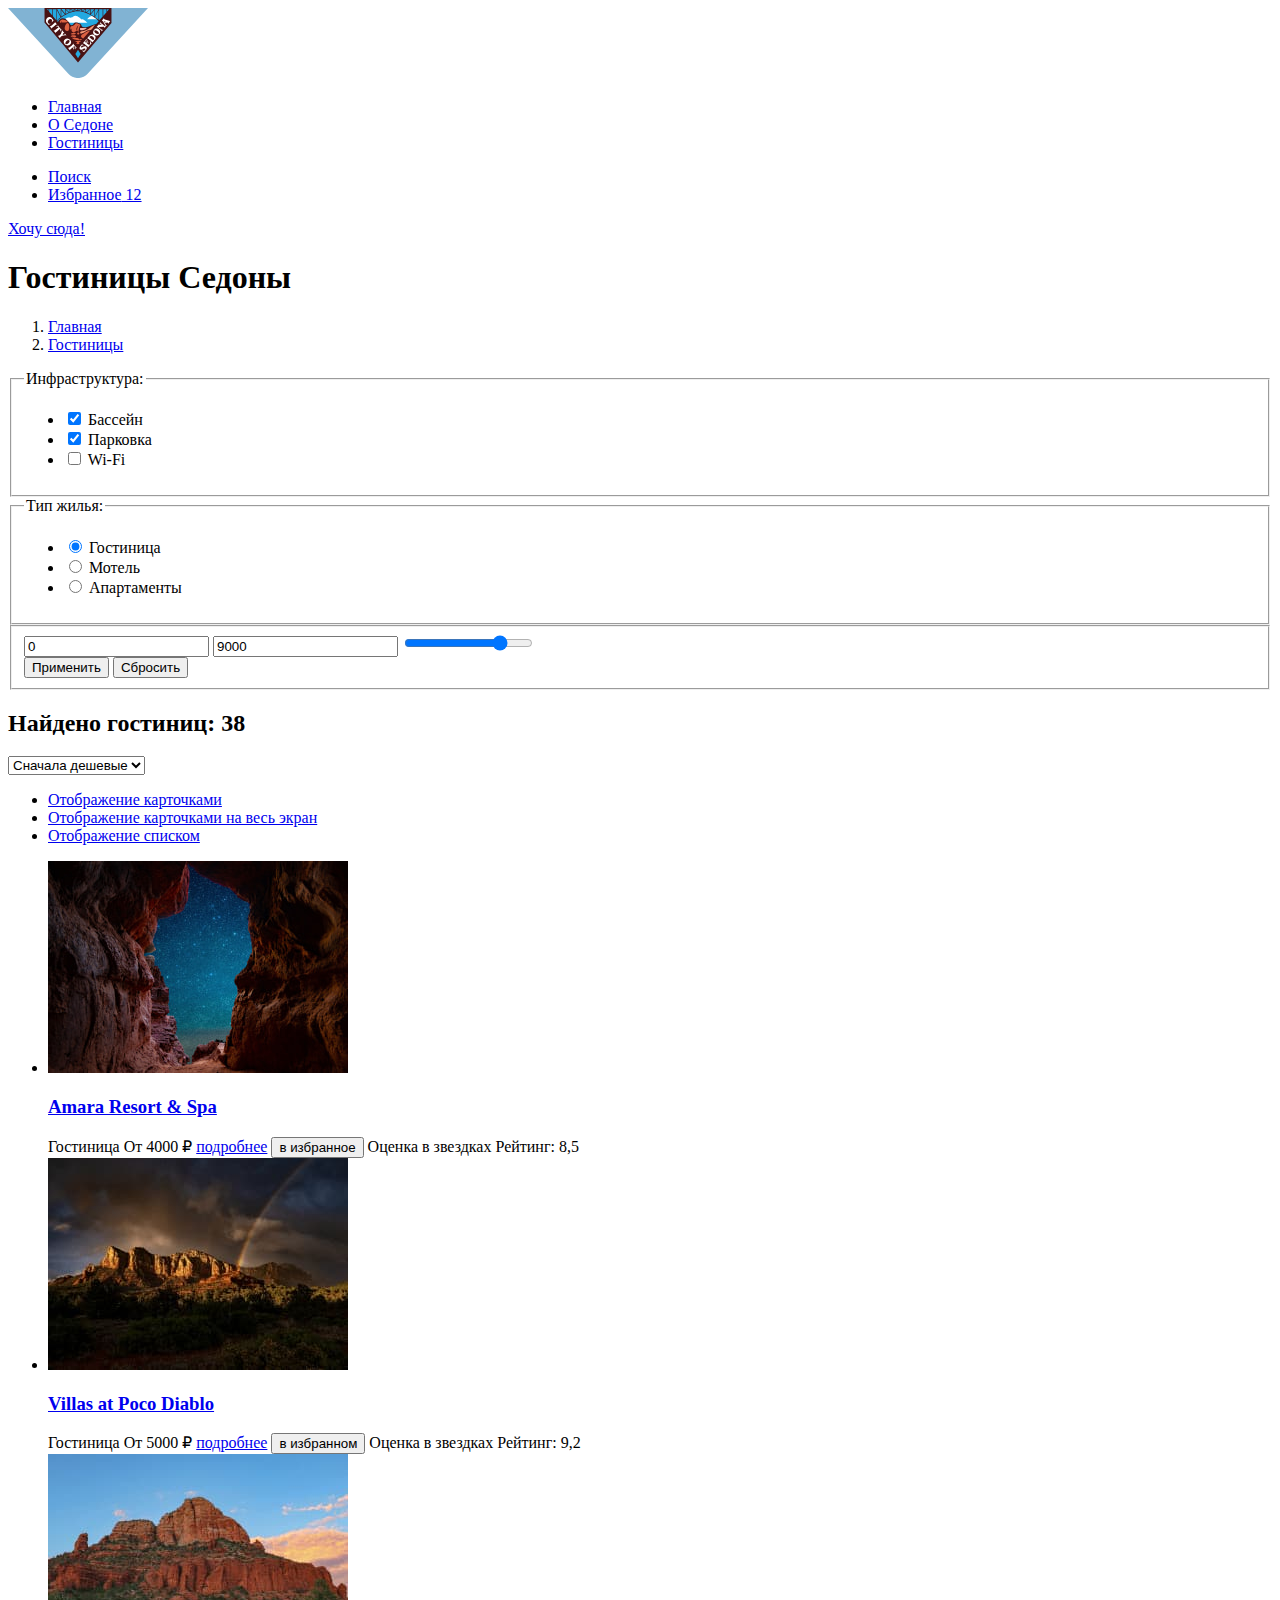
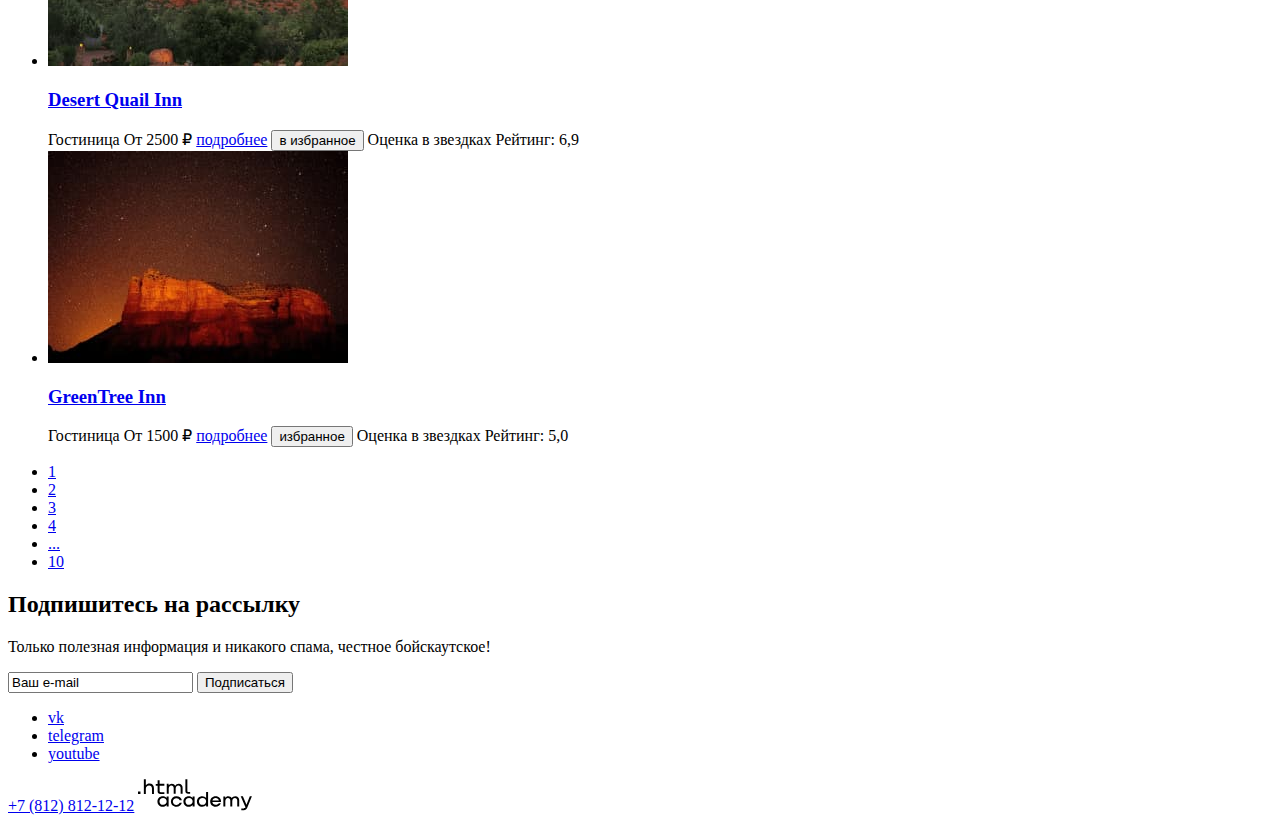
==== commit 49e4f4ac: "Add files via upload" ====
--- a/catalog.html
+++ b/catalog.html
@@ -148,7 +148,7 @@
           <span class="catalog-item-price">От 4000 ₽</span>
           <a href="#" class="catalog-item-more">подробнее</a>
           <button href="#" class="catalog-item-detailed">в избранное</button>
-          <img src="#" alt="Рейтинг" class="catalog-item-stars">
+          <span class="catalog-item-stars visually-hidden"> Оценка в звездках</span>
           <span class="catalog-item-rate">Рейтинг: 8,5</span>
         </li>
         <li class="catalog-item">
@@ -162,7 +162,7 @@
           <span class="catalog-item-price">От 5000 ₽</span>
           <a href="#" class="catalog-item-more">подробнее</a>
           <button href="#" class="catalog-item-detailed">в избранном</button>
-          <img src="#" alt="Рейтинг" class="catalog-item-stars">
+          <span class="catalog-item-stars visually-hidden"> Оценка в звездках</span>
           <span class="catalog-item-rate"> Рейтинг: 9,2</span>
         </li>
         <li class="catalog-item">
@@ -176,7 +176,7 @@
           <span class="catalog-item-price">От 2500 ₽</span>
           <a href="#" class="catalog-item-more">подробнее</a>
           <button href="#" class="catalog-item-detailed">в избранное</button>
-          <img src="#" alt="Рейтинг" class="catalog-item-stars">
+          <span class="catalog-item-stars visually-hidden"> Оценка в звездках</span>
           <span class="catalog-item-rate"> Рейтинг: 6,9</span>
         </li>
         <li class="catalog-item">
@@ -190,7 +190,7 @@
           <span class="catalog-item-price">От 1500 ₽</span>
           <a href="#" class="catalog-item-more">подробнее</a>
           <button href="#" class="catalog-item-detailed">избранное</button>
-          <img src="#" alt="Рейтинг" class="catalog-item-stars">
+          <span class="catalog-item-stars visually-hidden"> Оценка в звездках</span>
           <span class="catalog-item-rate">Рейтинг: 5,0</span>
         </li>
       </ul>
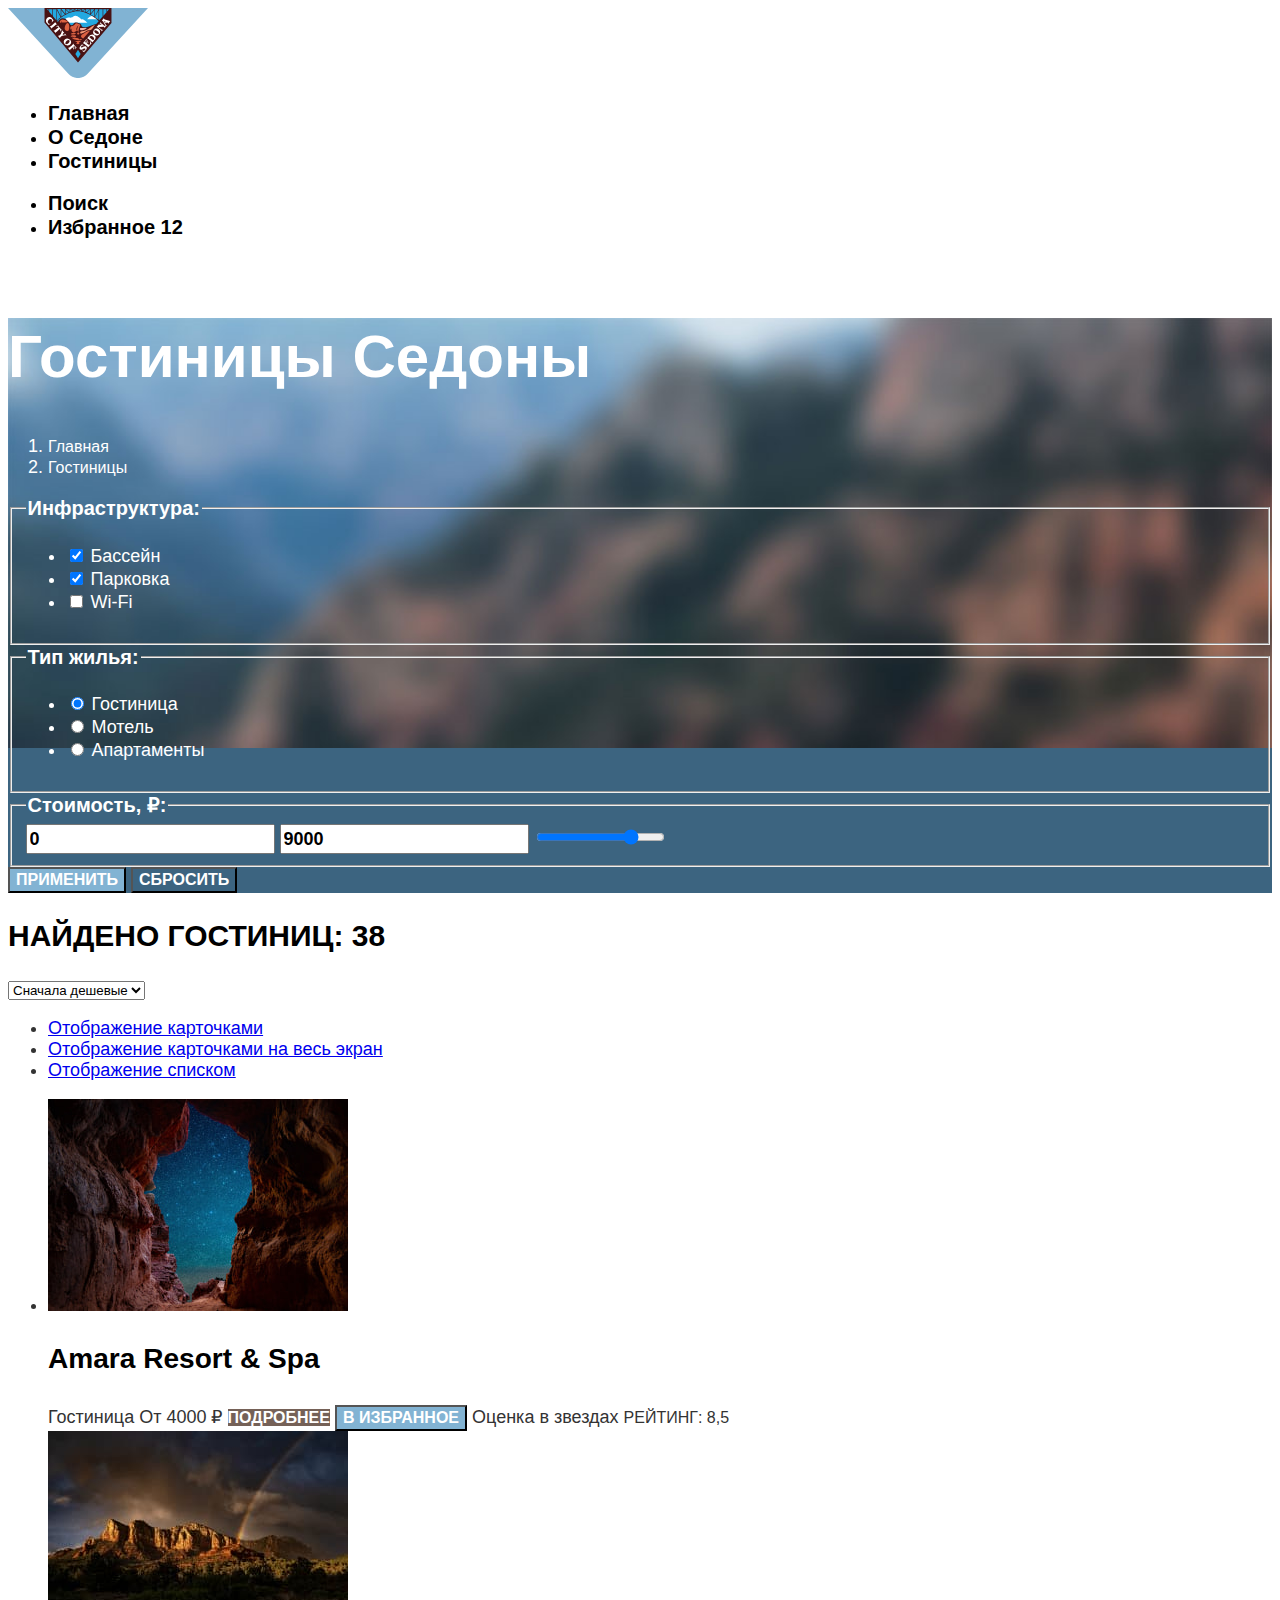
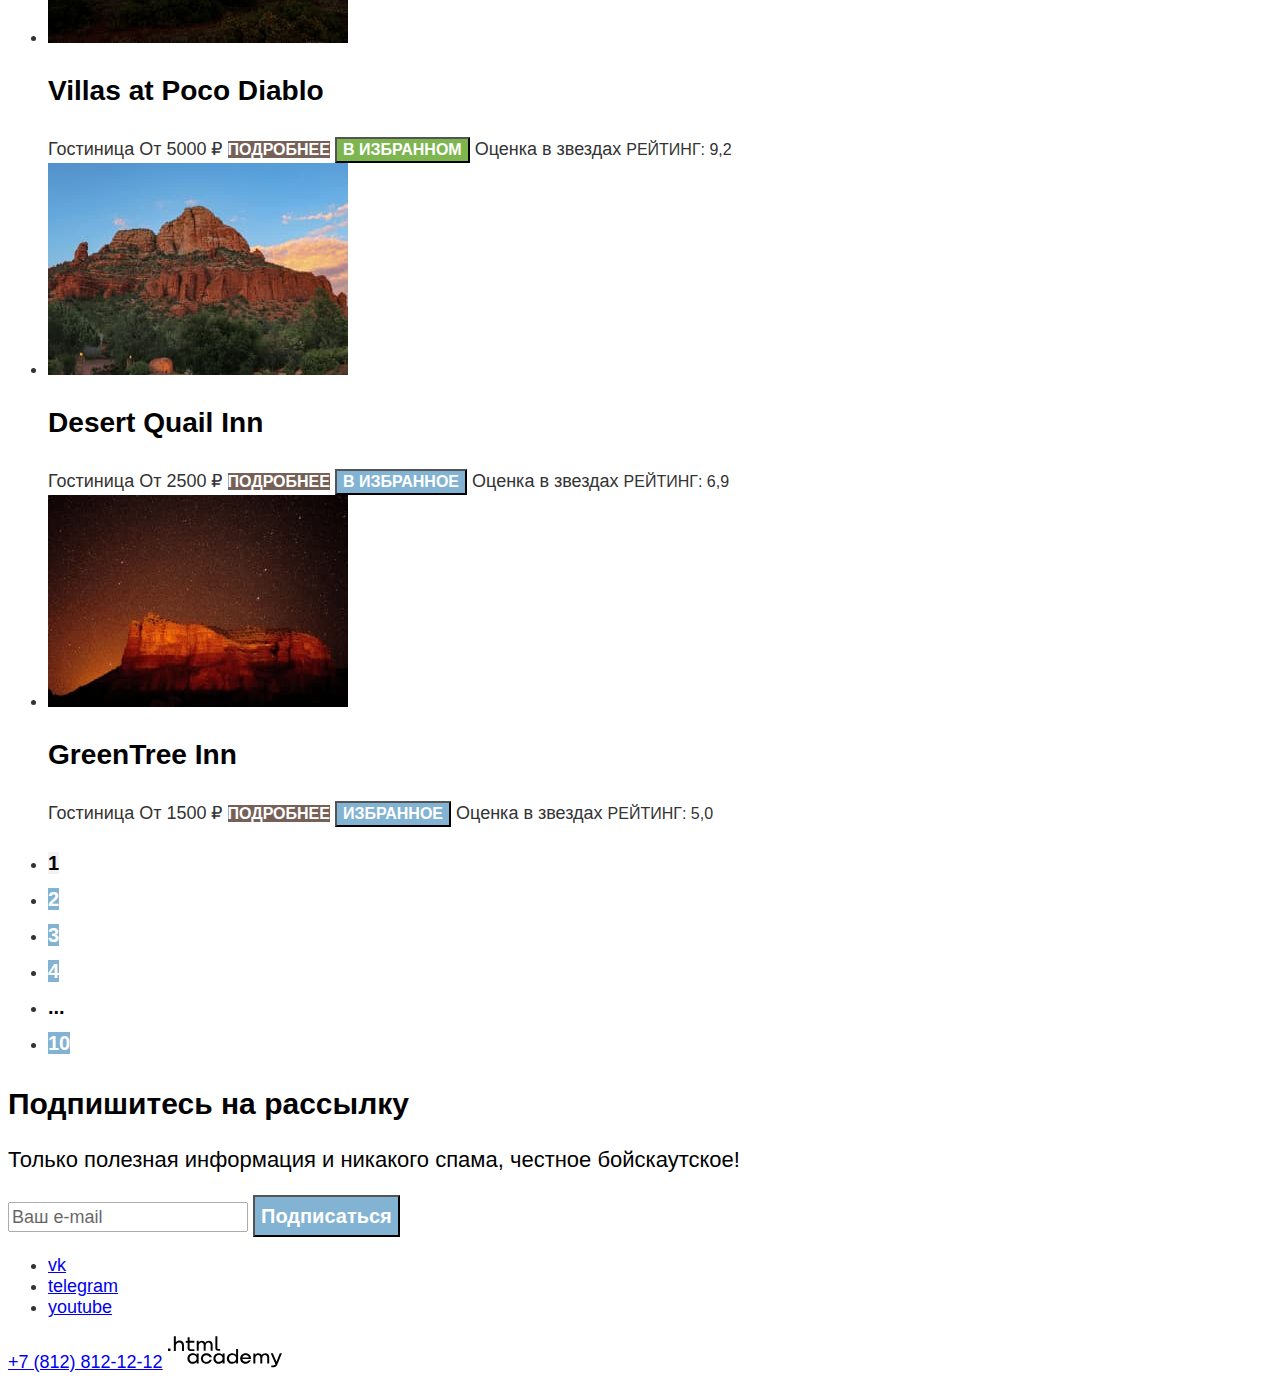
==== commit 9d604f7c: "Базовая стилизация" ====
--- a/catalog.html
+++ b/catalog.html
@@ -3,6 +3,7 @@
 
   <head>
     <meta charset="UTF-8">
+    <link rel="stylesheet" href="./styles/styles.css">
     <title>Каталог</title>
   </head>
   <header class="main-header" data-test="header">
@@ -40,81 +41,83 @@
   </header>
   <main class="main" data-test="main">
     <section class="filter" data-test=" filter">
-      <h1 class="filter-title">Гостиницы Седоны</h1>
-      <ol class="breadcrumbs">
-        <li class="breadcrumbs-item">
-          <a class="breadcrumbs-link" href="index.html">
-            <span class="visually-hidden">Главная</span>
-          </a>
-        </li>
-        <li class="breadcrumbs-item">
-          <a class="breadcrumbs-link" href="#">Гостиницы</a>
-        </li>
-      </ol>
-
-      <form action="https://echo.htmlacademy.ru/" method="get">
-        <fieldset class="catalog-filter-group">
-          <legend class="catalog-filter-title">Инфраструктура:</legend>
-          <ul class="control-list">
-            <li class="control-list-item">
-              <label class="control-input-title">
-                <input type="checkbox" class="control-input" name="swiming-pool" checked>
-                Бассейн
-              </label>
-            </li>
-            <li class="control-list-item">
-              <label class="control-input-title">
-                <input type="checkbox" class="control-input" name="parking" checked>
-                Парковка
-              </label>
-            </li>
-            <li class="control-list-item">
-              <label class="control-input-title">
-                <input type="checkbox" class="control-input" name="wifi">
-                Wi-Fi
-              </label>
-            </li>
-          </ul>
-        </fieldset>
-
-        <fieldset class="catalog-filter-group">
-          <legend class="catalog-filter-title">Тип жилья:</legend>
-          <ul class="control-list">
-            <li class="control-list-item">
-              <label class="control-input-title">
-                <input type="radio" class="control-input" value="hotel" name="housing" checked>
-                Гостиница
-              </label>
-            </li>
-            <li class="control-list-item">
-              <label class="control-input-title">
-                <input type="radio" class="control-input" value="motel" name="housing">
-                Мотель
-              </label>
-            </li>
-            <li class="control-list-item">
-              <label class="control-input-title">
-                <input type="radio" class="control-input" value="apartment" name="housing">
-                Апартаменты
-              </label>
-            </li>
-          </ul>
-        </fieldset>
-        <fieldset>
-          <input class="cost-input" type="text" value="0">
-          <input class="cost-input" type="text" value="9000">
-          <input type="range" min="0" max="9000" value="7000">
+      <div class='filter-background'>
+        <h1 class="filter-title">Гостиницы Седоны</h1>
+        <ol class=" ">
+          <li class="breadcrumbs-item">
+            <a class="breadcrumbs-link" href="index.html">
+              <span class="visually-hidden">Главная</span>
+            </a>
+          </li>
+          <li class="breadcrumbs-item">
+            <a class="breadcrumbs-link" href="#">Гостиницы</a>
+          </li>
+        </ol>
+
+        <form action="https://echo.htmlacademy.ru/" method="get">
+          <fieldset class="catalog-filter-group">
+            <legend class="catalog-filter-title">Инфраструктура:</legend>
+            <ul class="control-list">
+              <li class="control-list-item">
+                <label class="control-input-title">
+                  <input type="checkbox" class="control-input" name="swiming-pool" checked>
+                  Бассейн
+                </label>
+              </li>
+              <li class="control-list-item">
+                <label class="control-input-title">
+                  <input type="checkbox" class="control-input" name="parking" checked>
+                  Парковка
+                </label>
+              </li>
+              <li class="control-list-item">
+                <label class="control-input-title">
+                  <input type="checkbox" class="control-input" name="wifi">
+                  Wi-Fi
+                </label>
+              </li>
+            </ul>
+          </fieldset>
+
+          <fieldset class="catalog-filter-group">
+            <legend class="catalog-filter-title">Тип жилья:</legend>
+            <ul class="control-list">
+              <li class="control-list-item">
+                <label class="control-input-title">
+                  <input type="radio" class="control-input" value="hotel" name="housing" checked>
+                  Гостиница
+                </label>
+              </li>
+              <li class="control-list-item">
+                <label class="control-input-title">
+                  <input type="radio" class="control-input" value="motel" name="housing">
+                  Мотель
+                </label>
+              </li>
+              <li class="control-list-item">
+                <label class="control-input-title">
+                  <input type="radio" class="control-input" value="apartment" name="housing">
+                  Апартаменты
+                </label>
+              </li>
+            </ul>
+          </fieldset>
+          <fieldset>
+            <legend class ='catalog-filter-title'>Стоимость, ₽: </legend>
+            <input class="cost-input" type="text" value="0">
+            <input class="cost-input" type="text" value="9000">
+            <input type="range" min="0" max="9000" value="7000">
+          </fieldset>
           <div>
-            <button class="button" type="submit">Применить</button>
-            <button class="button" type="reset">Сбросить</button>
+            <button class="button-apply" type="submit">Применить</button>
+            <button class="button-reset" type="reset">Сбросить</button>
           </div>
-        </fieldset>
-      </form>
-
+        </form>
+      </div>
       <h2 class="catalog-title">Найдено гостиниц: 38</h2>
       <select class="select-control" aria-label="Сортировка">
-        <option value="cheap">Сначала дешевые</option>
-        <option value="expensive">Сначала дорогие</option>
+        <option class = 'cost-choose' value="cheap">Сначала дешевые</option>
+        <option class = 'cost-choose' value="expensive">Сначала дорогие</option>
       </select>
       <ul class="button-view-list">
         <li class="button-view-item">
@@ -138,59 +141,59 @@
     <section class="catalog" data-test="catalog">
       <ul class="catalog-list">
         <li class="catalog-item">
-          <a href="catalog-item-image-link">
-            <img class="catalog-item-link-photo" src="./images/catalog/hotel-1.jpg" alt="Amara Resort & Spa">
-          </a>
-          <a href="catalog-item-title-link">
+          <a class="catalog-item-image-link" href="#">
+            <img class="catalog-item-link-photo" src="./images/catalog/hotel-amara.jpg" alt="Amara Resort & Spa">
+          </a>
+          <a class="catalog-item-title-link" href="#">
             <h3 class="catalog-item-link-title">Amara Resort & Spa</h3>
           </a>
           <span class="catalog-item-hotel">Гостиница</span>
           <span class="catalog-item-price">От 4000 ₽</span>
           <a href="#" class="catalog-item-more">подробнее</a>
           <button href="#" class="catalog-item-detailed">в избранное</button>
-          <span class="catalog-item-stars visually-hidden"> Оценка в звездках</span>
+          <span class="catalog-item-stars visually-hidden"> Оценка в звездах</span>
           <span class="catalog-item-rate">Рейтинг: 8,5</span>
         </li>
         <li class="catalog-item">
-          <a href="catalog-item-image-link">
-            <img class="catalog-item-link-photo" src="./images/catalog/hotel-2.jpg" alt="Villas at Poco Diablo">
-          </a>
-          <a href="catalog-item-title-link">
+          <a class="catalog-item-image-link" href="#">
+            <img class="catalog-item-link-photo" src="./images/catalog/hotel-diablo.jpg" alt="Villas at Poco Diablo">
+          </a>
+          <a class="catalog-item-title-link" href="#" >
             <h3 class="catalog-item-link-title">Villas at Poco Diablo</h3>
           </a>
           <span class="catalog-item-hotel">Гостиница</span>
           <span class="catalog-item-price">От 5000 ₽</span>
           <a href="#" class="catalog-item-more">подробнее</a>
-          <button href="#" class="catalog-item-detailed">в избранном</button>
-          <span class="catalog-item-stars visually-hidden"> Оценка в звездках</span>
+          <button href="#" class="catalog-item-detailed catalog-item-detailed-choosen">в избранном</button>
+          <span class="catalog-item-stars visually-hidden"> Оценка в звездах</span>
           <span class="catalog-item-rate"> Рейтинг: 9,2</span>
         </li>
         <li class="catalog-item">
-          <a href="catalog-item-image-link">
-            <img class="catalog-item-link-photo" src="./images/catalog/hotel-3.jpg" alt="Desert Quail Inn">
-          </a>
-          <a href="catalog-item-title-link">
+          <a class="catalog-item-image-link" href="#">
+            <img class="catalog-item-link-photo" src="./images/catalog/hotel-desert-quail.jpg" alt="Desert Quail Inn">
+          </a>
+          <a class="catalog-item-title-link" href="#">
             <h3 class="catalog-item-link-title">Desert Quail Inn</h3>
           </a>
           <span class="catalog-item-hotel">Гостиница</span>
           <span class="catalog-item-price">От 2500 ₽</span>
           <a href="#" class="catalog-item-more">подробнее</a>
           <button href="#" class="catalog-item-detailed">в избранное</button>
-          <span class="catalog-item-stars visually-hidden"> Оценка в звездках</span>
+          <span class="catalog-item-stars visually-hidden"> Оценка в звездах</span>
           <span class="catalog-item-rate"> Рейтинг: 6,9</span>
         </li>
         <li class="catalog-item">
-          <a href="catalog-item-image-link">
-            <img class="catalog-item-link-photo" src="./images/catalog/hotel-4.jpg" alt="GreenTree Inn">
-          </a>
-          <a href="catalog-item-title-link">
+          <a class="catalog-item-image-link"  href="#" >
+            <img class="catalog-item-link-photo" src="./images/catalog/hotel-greentree.jpg" alt="GreenTree Inn">
+          </a>
+          <a class="catalog-item-title-link"  href="#">
             <h3 class="catalog-item-link-title">GreenTree Inn</h3>
           </a>
           <span class="catalog-item-hotel">Гостиница</span>
           <span class="catalog-item-price">От 1500 ₽</span>
           <a href="#" class="catalog-item-more">подробнее</a>
           <button href="#" class="catalog-item-detailed">избранное</button>
-          <span class="catalog-item-stars visually-hidden"> Оценка в звездках</span>
+          <span class="catalog-item-stars visually-hidden"> Оценка в звездах</span>
           <span class="catalog-item-rate">Рейтинг: 5,0</span>
         </li>
       </ul>
@@ -215,34 +218,34 @@
         </li>
       </ul>
     </section>
-    <section class="subscribe" data-test="subscribe">
-      <h2 class="subscribe-title">Подпишитесь на рассылку</h2>
-      <p class="subscribe-description">Только полезная информация и никакого спама, честное бойскаутское!</p>
+    <section class="subscribe-catalog" data-test="subscribe">
+      <h2 class="subscribe-title-catalog">Подпишитесь на рассылку</h2>
+      <p class="subscribe-description-catalog">Только полезная информация и никакого спама, честное бойскаутское!</p>
       <form action="https://echo.htmlacademy.ru/" method="post">
-        <input type="text" value="Ваш e-mail" required>
-        <button class="subscribe-button" type="submit">Подписаться</button>
+        <input class = 'subscribe-input-catalog'type="text" value="Ваш e-mail" required>
+        <button class="subscribe-button-catalog" type="submit">Подписаться</button>
       </form>
     </section>
   </main>
   <footer class="footer" data-test="footer">
     <ul class="socials-list">
-      <li class="socials-item">
+      <li class="socials-item socials-item-vk">
         <a href="https://vk.com/htmlacademy" class="socials-item-link">
           <span class="visually-hidden">vk</span>
         </a>
       </li>
-      <li class="socials-item">
+      <li class="socials-item socials-item-telegram">
         <a href="https://t.me/htmlacademy" class="socials-item-link">
           <span class="visually-hidden">telegram</span>
         </a>
       </li>
-      <li class="socials-item">
+      <li class="socials-item socials-item-youtube">
         <a href="https://www.youtube.com/user/htmlacademyru" class="socials-item-link">
           <span class="visually-hidden">youtube</span>
         </a>
       </li>
     </ul>
-    <a href="tel:+78128121212">+7 (812) 812-12-12</a>
+    <a class="footer-tel" href="tel:+78128121212">+7 (812) 812-12-12</a>
     <a href="https://htmlacademy.ru/intensive/htmlcss">
       <img src="./images/index/html-academy.svg" width="114" height="32" alt="Логитип html academy">
     </a>
--- a/styles/styles.css
+++ b/styles/styles.css
@@ -0,0 +1,449 @@
+@font-face {
+  font-family: "PT Sans";
+  font-style: normal;
+  font-weight: 400;
+  src: url("../fonts/ptsans-400.woff2");
+  font-display: swap;
+}
+
+@font-face {
+  font-family: "PT Sans";
+  font-style: normal;
+  font-weight: 700;
+  src: url("../fonts/ptsans-700.woff2");
+  font-display: swap;
+}
+
+/*INDEX */
+
+body {
+  font-family: "PT Sans", sans-serif;
+  font-size: 18px;
+  line-height: 21px;
+  background-color: #FFFFFF;
+  color: #333333;
+}
+
+/*header*/
+
+.main-header {
+  background-color: #FFFFFF;
+  color: #000000;
+}
+
+
+.navigation-list-link {
+  font-family: "PT Sans", sans-serif;
+  font-size: 20px;
+  font-weight: 700;
+  line-height: 24px;
+  color: #000000;
+  text-align: center;
+  background-color: inherit;
+  text-decoration: none;
+}
+
+.navigation-link {
+  color: #FFFFFF;
+  font-weight: 700;
+  font-size: 16px;
+  line-height: 20px;
+  text-align: center;
+  text-transform: uppercase;
+  text-decoration: none;
+}
+
+/*hero*/
+
+.hero {
+  background-image: url("../images/index/hero-background.jpg");
+  color: #000000;
+  background-color: aqua;
+  background-size: 100% auto;
+  background-repeat: no-repeat;
+}
+
+.divider {
+  background-image: url("../images/index/divider.svg");
+  background-size: 100% auto;
+  background-repeat: no-repeat;
+  background-position: bottom center;
+  padding-bottom: 230px;
+}
+
+/*advantages*/
+.advantages-title {
+  font-size: 30px;
+  font-weight: 700;
+  line-height: 36px;
+  text-align: center;
+  color: #000000;
+  text-transform: uppercase;
+}
+
+.advantages-description {
+  font-size: 22px;
+  font-weight: 400;
+  line-height: 26px;
+  text-align: center;
+}
+
+.advantages-item-title {
+  font-size: 24px;
+  font-weight: 700;
+  line-height: 28px;
+  text-align: center;
+  color: #000000;
+  text-transform: uppercase;
+}
+
+.advantages-item-description {
+  text-align: center;
+}
+
+.advantages-list li:nth-child(1) {
+  background-color: #82B3D3;
+  color: #FFFFFF;
+}
+
+.advantages-list li:nth-child(1) h3 {
+  color: #FFFFFF;
+}
+
+.advantages-list li:nth-child(2) {
+  background-color: #83B3D31F;
+
+}
+
+.advantages-list li:nth-child(3) {
+  background-color: #83B3D333;
+}
+
+.advantages-list li:nth-child(4) {
+  background-color: #83B3D31F;
+}
+
+.advantages-list li:nth-child(5) {
+  background-color: #82B3D3;
+  color: #FFFFFF;
+}
+
+.advantages-list li:nth-child(5) h3 {
+  color: #FFFFFF;
+}
+
+/*services*/
+.services-title {
+  font-size: 30px;
+  font-weight: 700;
+  line-height: 36px;
+  text-align: center;
+  color: #000000;
+  text-transform: uppercase;
+}
+
+.services-desc {
+  font-size: 22px;
+  font-weight: 400;
+  line-height: 26px;
+  text-align: center;
+}
+
+.benefit-element-title {
+  text-transform: uppercase;
+  font-size: 24px;
+  font-weight: 700;
+  line-height: 28px;
+  text-align: center;
+  color: #000000;
+
+}
+
+.benefit-element-description {
+  text-align: center;
+
+}
+
+.benefit-list li:nth-child(1) {
+  background-color: #83B3D31F;
+}
+
+.benefit-list li:nth-child(3) {
+  background-color: #83B3D31F;
+}
+
+/*search*/
+
+.search-title {
+  font-size: 30px;
+  font-weight: 700;
+  line-height: 36px;
+  text-align: center;
+  color: #000000;
+  text-transform: uppercase;
+}
+
+.search-description {
+  font-size: 22px;
+  font-weight: 400;
+  line-height: 26px;
+  text-align: center;
+}
+
+.e-mail {
+  font-size: 18px;
+  font-weight: 400;
+  line-height: 24px;
+  text-align: left;
+  color: #000000;
+  opacity: 60%;
+}
+
+.search-hotel {
+  font-size: 20px;
+  font-weight: 700;
+  line-height: 36px;
+  text-align: center;
+  color: #FFFFFF;
+  background-color: #756157;
+
+}
+
+
+/*subscribe*/
+
+.subscribe {
+  background-image: url("../images/index/subscribe-background.png");
+  background-size: 100% auto;
+  background-repeat: no-repeat;
+}
+
+.subscribe-title {
+  color: #FFFFFF;
+  font-size: 30px;
+  font-weight: 700;
+  line-height: 36px;
+  text-align: center;
+  text-transform: uppercase;
+}
+
+.subscribe-description {
+  font-size: 22px;
+  font-weight: 400;
+  line-height: 26px;
+  text-align: center;
+  color: #FFFFFF;
+
+}
+
+.subscribe-button {
+  font-size: 20px;
+  font-weight: 700;
+  line-height: 36px;
+  text-align: center;
+  color: #FFFFFF;
+  background-color: #756157;
+}
+
+/*footer*/
+
+.footer {
+  background-color: #ffffff;
+}
+
+.footer-phone {
+  color: #000000;
+  font-size: 40px;
+  font-weight: 400;
+  line-height: 40px;
+  text-align: center;
+  text-decoration: none;
+}
+
+/*CATALOG*/
+
+/*filter*/
+.filter-background {
+  background-image: url("../images/catalog/filter-background.png");
+  background-repeat: no-repeat;
+  background-size: 100% auto;
+  background-color: #3c6480;
+  color: #ffffff;
+}
+
+.filter-title {
+  font-size: 60px;
+  font-weight: 700;
+  line-height: 78px;
+}
+
+.breadcrumbs-link {
+  font-size: 16px;
+  font-weight: 400;
+  line-height: 21px;
+  text-align: left;
+  color: #ffffff;
+  text-decoration: none;
+}
+
+.catalog-filter-title {
+  font-size: 20px;
+  font-weight: 700;
+  line-height: 24px;
+}
+
+.control-input-title {
+  font-size: 18px;
+  font-weight: 400;
+  line-height: 23px;
+}
+
+.cost-input {
+  font-size: 18px;
+  font-weight: 700;
+  line-height: 24px;
+  color: #000000;
+}
+
+.button-apply {
+  font-size: 16px;
+  font-weight: 700;
+  line-height: 20px;
+  text-align: center;
+  color: #FFFFFF;
+  text-transform: uppercase;
+  background-color: #82B3D3;
+}
+
+.button-reset {
+  font-size: 16px;
+  font-weight: 700;
+  line-height: 20px;
+  text-align: center;
+  color: #FFFFFF;
+  background-color: transparent;
+  text-transform: uppercase;
+}
+
+/*catalog*/
+.catalog-title {
+  font-size: 30px;
+  font-weight: 700;
+  line-height: 36px;
+  text-align: left;
+  color: #000000;
+  text-transform: uppercase;
+}
+
+.cost-choose {
+  font-size: 18px;
+  font-weight: 400;
+  line-height: 21px;
+  text-align: left;
+}
+
+
+.catalgog {
+  background-color: #FFFFFF;
+  font-size: 18px;
+  font-weight: 400;
+  line-height: 21px;
+  color: #333333;
+}
+
+.catalog-item-title-link {
+  font-size: 24px;
+  font-weight: 700;
+  line-height: 28px;
+  text-align: left;
+  color: #000000;
+  text-decoration: none;
+}
+
+.catalog-item-more {
+  font-size: 16px;
+  font-weight: 700;
+  line-height: 20px;
+  text-align: center;
+  color: #FFFFFF;
+  background-color: #756157;
+  text-decoration: none;
+  text-transform: uppercase;
+}
+
+.catalog-item-detailed {
+  font-size: 16px;
+  font-weight: 700;
+  line-height: 20px;
+  text-align: center;
+  color: #FFFFFF;
+  text-transform: uppercase;
+  background-color: #82B3D3;
+}
+
+.catalog-item-detailed-choosen {
+  background-color: #7DB54F;
+}
+
+.catalog-item-rate {
+  font-size: 16px;
+  font-weight: 400;
+  line-height: 20px;
+  text-align: center;
+  text-transform: uppercase;
+}
+
+.pagination-list-item-link {
+  font-size: 20px;
+  font-weight: 700;
+  line-height: 36px;
+  text-align: center;
+  color: #FFFFFF;
+  text-decoration: none;
+  background-color: #82B3D3;
+}
+
+.pagination-list li:nth-child(1) .pagination-list-item-link {
+  color: #000000;
+  background-color: #F2F2F2;
+}
+
+.pagination-list li:nth-child(5) .pagination-list-item-link {
+  color: #000000;
+  background-color: #FFFFFF;
+}
+
+/*subscribe-catalog*/
+.subscribe-title-catalog {
+  font-size: 30px;
+  font-weight: 700;
+  line-height: 36px;
+  text-align: left;
+  color: #000000;
+}
+
+.subscribe-description-catalog {
+  font-size: 22px;
+  font-weight: 400;
+  line-height: 26px;
+  text-align: left;
+  color: #000000;
+}
+
+.subscribe-button-catalog {
+  font-size: 20px;
+  font-weight: 700;
+  line-height: 36px;
+  text-align: center;
+  background-color: #82B3D3;
+  color: #FFFFFF;
+}
+
+.subscribe-input-catalog {
+  font-size: 18px;
+  font-weight: 400;
+  line-height: 24px;
+  text-align: left;
+  color: #000000;
+  opacity: 60%;
+}
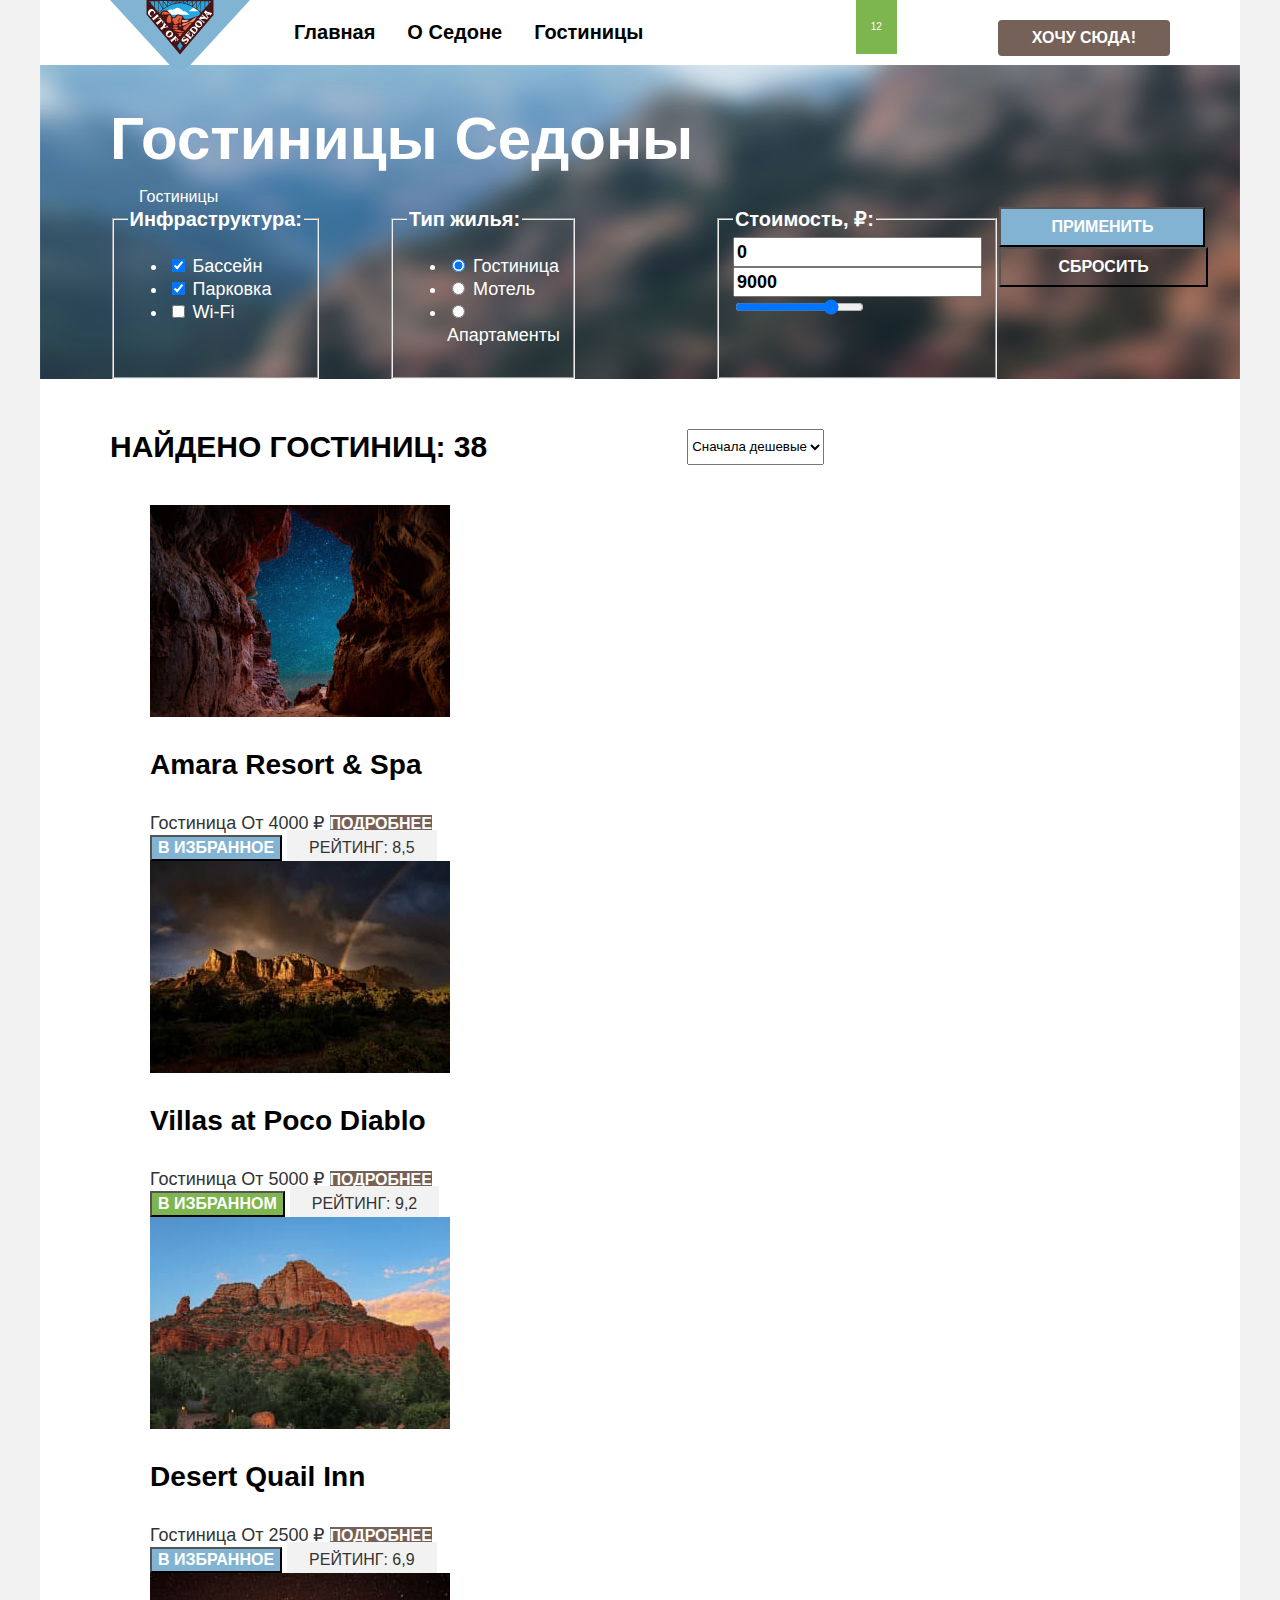
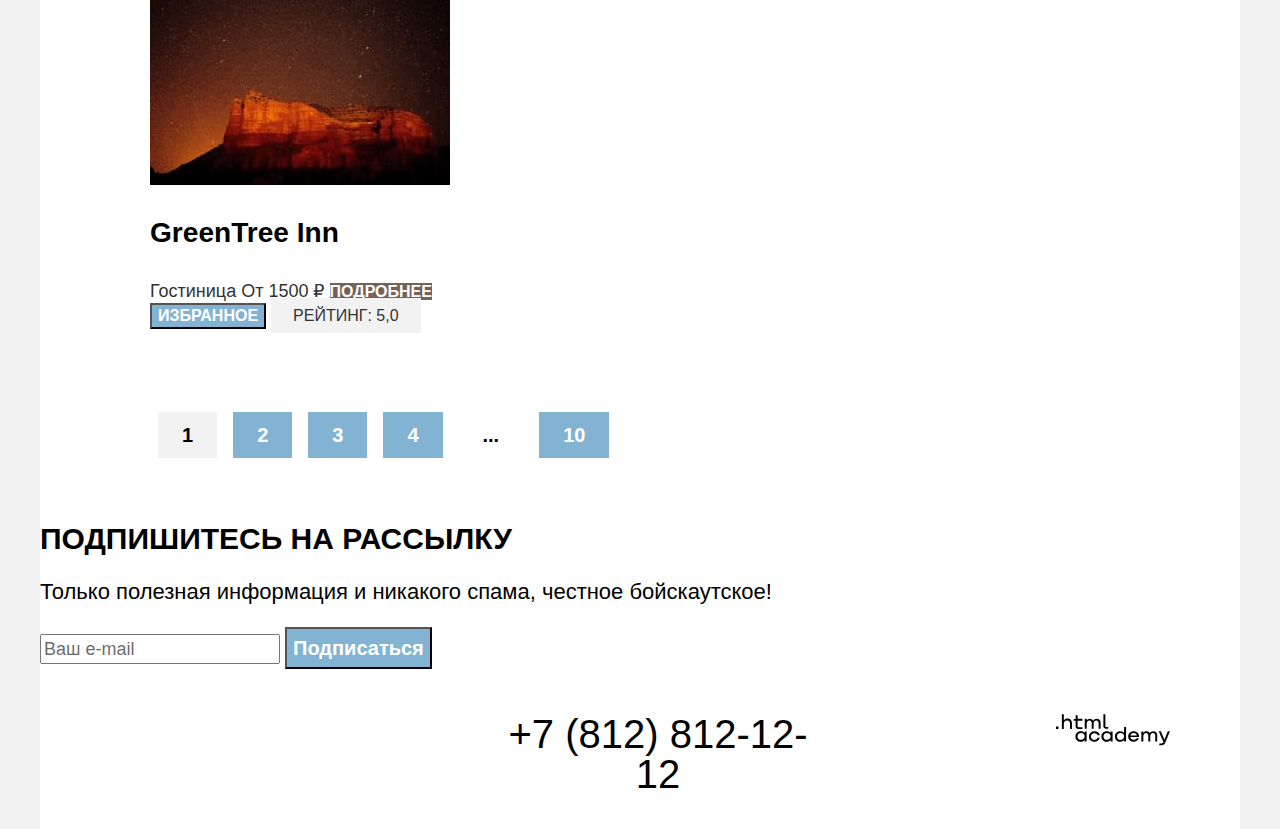
==== commit dd52efd4: "Добавление сеток" ====
--- a/catalog.html
+++ b/catalog.html
@@ -6,250 +6,262 @@
     <link rel="stylesheet" href="./styles/styles.css">
     <title>Каталог</title>
   </head>
-  <header class="main-header" data-test="header">
-    <nav class="navigation">
-      <a href="#" class="navigation-logo-link">
-        <img class="navigation-logo" src="./images/index/logo.svg" width="140" height="70" alt="Логотип Седона">
-      </a>
-      <ul class="navigation-list">
-        <li class="navigation-item">
-          <a class="navigation-list-link navigation-link-active" href="#">Главная</a>
-        </li>
-        <li class="navigation-item">
-          <a class="navigation-list-link" href="#">О Седоне</a>
-        </li>
-        <li class="navigation-item">
-          <a class="navigation-list-link" href="#">Гостиницы</a>
-        </li>
-      </ul>
-
-      <ul class="navigation-list navigation-user">
-        <li class="navigation-item">
-          <a class="navigation-list-link" href="#">
-            <span class="visually-hidden">Поиск</span>
-          </a>
-        </li>
-        <li class="navigation-item">
-          <a class="navigation-list-link" href="#">
-            <span class="visually-hidden">Избранное</span>
-            12
-          </a>
-        </li>
-      </ul>
-      <a class="navigation-link" href="#">Хочу сюда!</a>
-    </nav>
-  </header>
-  <main class="main" data-test="main">
-    <section class="filter" data-test=" filter">
-      <div class='filter-background'>
-        <h1 class="filter-title">Гостиницы Седоны</h1>
-        <ol class=" ">
-          <li class="breadcrumbs-item">
-            <a class="breadcrumbs-link" href="index.html">
-              <span class="visually-hidden">Главная</span>
-            </a>
-          </li>
-          <li class="breadcrumbs-item">
-            <a class="breadcrumbs-link" href="#">Гостиницы</a>
-          </li>
-        </ol>
-
-        <form action="https://echo.htmlacademy.ru/" method="get">
-          <fieldset class="catalog-filter-group">
-            <legend class="catalog-filter-title">Инфраструктура:</legend>
-            <ul class="control-list">
-              <li class="control-list-item">
-                <label class="control-input-title">
-                  <input type="checkbox" class="control-input" name="swiming-pool" checked>
-                  Бассейн
-                </label>
-              </li>
-              <li class="control-list-item">
-                <label class="control-input-title">
-                  <input type="checkbox" class="control-input" name="parking" checked>
-                  Парковка
-                </label>
-              </li>
-              <li class="control-list-item">
-                <label class="control-input-title">
-                  <input type="checkbox" class="control-input" name="wifi">
-                  Wi-Fi
-                </label>
+
+  <body>
+    <header class="main-header" data-test="header">
+      <nav class="navigation">
+        <a href="#" class="navigation-logo-link">
+          <img class="navigation-logo" src="./images/index/logo.svg" width="140" height="70" alt="Логотип Седона">
+        </a>
+        <ul class="navigation-list">
+          <li class="navigation-item">
+            <a class="navigation-list-link navigation-link-active" href="index.html">Главная</a>
+          </li>
+          <li class="navigation-item">
+            <a class="navigation-list-link" href="#">О Седоне</a>
+          </li>
+          <li class="navigation-item">
+            <a class="navigation-list-link" href="catalog.html">Гостиницы</a>
+          </li>
+        </ul>
+
+        <ul class="navigation-list navigation-user">
+          <li class="navigation-item">
+            <a class="navigation-list-link" href="#">
+              <span class="visually-hidden">Поиск</span>
+            </a>
+          </li>
+          <li class="navigation-item">
+            <a class="navigation-list-link navigation-list-link-favorite" href="#">
+              <span class="visually-hidden">Избранное</span>
+              12
+            </a>
+          </li>
+        </ul>
+        <a class="navigation-link" href="#">Хочу сюда!</a>
+      </nav>
+    </header>
+    <main class="main main-container" data-test="main">
+      <div class="page-container-catalog">
+        <section class="filter" data-test="filter">
+          <div class="filter-container">
+            <h1 class="filter-title">Гостиницы Седоны</h1>
+            <ol class="breadcrumbs-list">
+              <li class="breadcrumbs-item">
+                <a class="breadcrumbs-link" href="index.html">
+                  <span class="visually-hidden">Главная</span>
+                </a>
+              </li>
+              <li class="breadcrumbs-item">
+                <a class="breadcrumbs-link" href="#">Гостиницы</a>
+              </li>
+            </ol>
+
+            <form class="catalog-filter" action="https://echo.htmlacademy.ru/" method="get">
+              <fieldset class="catalog-filter-group-infra">
+                <legend class="catalog-filter-title">Инфраструктура:</legend>
+                <ul class="control-list">
+                  <li class="control-list-item">
+                    <label class="control-input-title">
+                      <input type="checkbox" class="control-input" name="swiming-pool" checked>
+                      Бассейн
+                    </label>
+                  </li>
+                  <li class="control-list-item">
+                    <label class="control-input-title">
+                      <input type="checkbox" class="control-input" name="parking" checked>
+                      Парковка
+                    </label>
+                  </li>
+                  <li class="control-list-item">
+                    <label class="control-input-title">
+                      <input type="checkbox" class="control-input" name="wifi">
+                      Wi-Fi
+                    </label>
+                  </li>
+                </ul>
+              </fieldset>
+
+              <fieldset class="catalog-filter-group">
+                <legend class="catalog-filter-title">Тип жилья:</legend>
+                <ul class="control-list">
+                  <li class="control-list-item">
+                    <label class="control-input-title">
+                      <input type="radio" class="control-input" value="hotel" name="housing" checked>
+                      Гостиница
+                    </label>
+                  </li>
+                  <li class="control-list-item">
+                    <label class="control-input-title">
+                      <input type="radio" class="control-input" value="motel" name="housing">
+                      Мотель
+                    </label>
+                  </li>
+                  <li class="control-list-item">
+                    <label class="control-input-title">
+                      <input type="radio" class="control-input" value="apartment" name="housing">
+                      Апартаменты
+                    </label>
+                  </li>
+                </ul>
+              </fieldset>
+              <fieldset class="filter-cost">
+                <legend class='catalog-filter-title'>Стоимость, ₽: </legend>
+                <input class="cost-input" type="text" value="0">
+                <input class="cost-input" type="text" value="9000">
+                <input type="range" min="0" max="9000" value="7000">
+              </fieldset>
+              <div class="filter-buttons">
+                <button class="button-apply" type="submit">Применить</button>
+                <button class="button-reset" type="reset">Сбросить</button>
+              </div>
+            </form>
+          </div>
+        </section>
+        <section class="catalog" data-test="catalog">
+          <div class="catalog-container">
+            <div class = "search-catalog-group">
+              <h2 class="catalog-title">Найдено гостиниц: 38</h2>
+              <select class="select-control" aria-label="Сортировка">
+                <option class='cost-choose' value="cheap">Сначала дешевые</option>
+                <option class='cost-choose' value="expensive">Сначала дорогие</option>
+              </select>
+              <ul class="button-view-list">
+                <li class="button-view-item">
+                  <a href="catalog.html?view=tile" class="button button-active">
+                    <span class="visually-hidden">Отображение карточками</span>
+                  </a>
+                </li>
+                <li class="button-view-item">
+                  <a href="catalog.html?view=card" class="button">
+                    <span class="visually-hidden">Отображение карточками на весь экран</span>
+                  </a>
+                </li>
+                <li class="button-view-item">
+                  <a href="catalog.html?view=list" class="button">
+                    <span class="visually-hidden">Отображение списком</span>
+                  </a>
+                </li>
+              </ul>
+            </div>
+            <ul class="catalog-list">
+              <li class="catalog-item">
+                <a class="catalog-item-image-link" href="#">
+                  <img class="catalog-item-link-photo" src="./images/catalog/hotel-amara.jpg" alt="Amara Resort & Spa">
+                </a>
+                <a class="catalog-item-title-link" href="#">
+                  <h3 class="catalog-item-link-title">Amara Resort & Spa</h3>
+                </a>
+                <span class="catalog-item-hotel">Гостиница</span>
+                <span class="catalog-item-price">От 4000 ₽</span>
+                <a href="#" class="catalog-item-more">подробнее</a>
+                <button href="#" class="catalog-item-detailed">в избранное</button>
+                <span class="catalog-item-stars visually-hidden"> Оценка в звездах</span>
+                <span class="catalog-item-rate">Рейтинг: 8,5</span>
+              </li>
+              <li class="catalog-item">
+                <a class="catalog-item-image-link" href="#">
+                  <img class="catalog-item-link-photo" src="./images/catalog/hotel-diablo.jpg"
+                    alt="Villas at Poco Diablo">
+                </a>
+                <a class="catalog-item-title-link" href="#">
+                  <h3 class="catalog-item-link-title">Villas at Poco Diablo</h3>
+                </a>
+                <span class="catalog-item-hotel">Гостиница</span>
+                <span class="catalog-item-price">От 5000 ₽</span>
+                <a href="#" class="catalog-item-more">подробнее</a>
+                <button href="#" class="catalog-item-detailed catalog-item-detailed-choosen">в избранном</button>
+                <span class="catalog-item-stars visually-hidden"> Оценка в звездах</span>
+                <span class="catalog-item-rate"> Рейтинг: 9,2</span>
+              </li>
+              <li class="catalog-item">
+                <a class="catalog-item-image-link" href="#">
+                  <img class="catalog-item-link-photo" src="./images/catalog/hotel-desert-quail.jpg"
+                    alt="Desert Quail Inn">
+                </a>
+                <a class="catalog-item-title-link" href="#">
+                  <h3 class="catalog-item-link-title">Desert Quail Inn</h3>
+                </a>
+                <span class="catalog-item-hotel">Гостиница</span>
+                <span class="catalog-item-price">От 2500 ₽</span>
+                <a href="#" class="catalog-item-more">подробнее</a>
+                <button href="#" class="catalog-item-detailed">в избранное</button>
+                <span class="catalog-item-stars visually-hidden"> Оценка в звездах</span>
+                <span class="catalog-item-rate"> Рейтинг: 6,9</span>
+              </li>
+              <li class="catalog-item">
+                <a class="catalog-item-image-link" href="#">
+                  <img class="catalog-item-link-photo" src="./images/catalog/hotel-greentree.jpg" alt="GreenTree Inn">
+                </a>
+                <a class="catalog-item-title-link" href="#">
+                  <h3 class="catalog-item-link-title">GreenTree Inn</h3>
+                </a>
+                <span class="catalog-item-hotel">Гостиница</span>
+                <span class="catalog-item-price">От 1500 ₽</span>
+                <a href="#" class="catalog-item-more">подробнее</a>
+                <button href="#" class="catalog-item-detailed">избранное</button>
+                <span class="catalog-item-stars visually-hidden"> Оценка в звездах</span>
+                <span class="catalog-item-rate">Рейтинг: 5,0</span>
               </li>
             </ul>
-          </fieldset>
-
-          <fieldset class="catalog-filter-group">
-            <legend class="catalog-filter-title">Тип жилья:</legend>
-            <ul class="control-list">
-              <li class="control-list-item">
-                <label class="control-input-title">
-                  <input type="radio" class="control-input" value="hotel" name="housing" checked>
-                  Гостиница
-                </label>
-              </li>
-              <li class="control-list-item">
-                <label class="control-input-title">
-                  <input type="radio" class="control-input" value="motel" name="housing">
-                  Мотель
-                </label>
-              </li>
-              <li class="control-list-item">
-                <label class="control-input-title">
-                  <input type="radio" class="control-input" value="apartment" name="housing">
-                  Апартаменты
-                </label>
+            <ul class="pagination-list">
+              <li class="pagination-list-item">
+                <a href="#" class="pagination-list-item-link pagination-list-chosen">1</a>
+              </li>
+              <li class="pagination-list-item">
+                <a href="#" class="pagination-list-item-link">2</a>
+              </li>
+              <li class="pagination-list-item">
+                <a href="#" class="pagination-list-item-link">3</a>
+              </li>
+              <li class="pagination-list-item">
+                <a href="#" class="pagination-list-item-link">4</a>
+              </li>
+              <li class="pagination-list-item">
+                <a href="#" class="pagination-list-item-link pagination-list-others">...</a>
+              </li>
+              <li class="pagination-list-item">
+                <a href="#" class="pagination-list-item-link">10</a>
               </li>
             </ul>
-          </fieldset>
-          <fieldset>
-            <legend class ='catalog-filter-title'>Стоимость, ₽: </legend>
-            <input class="cost-input" type="text" value="0">
-            <input class="cost-input" type="text" value="9000">
-            <input type="range" min="0" max="9000" value="7000">
-          </fieldset>
-          <div>
-            <button class="button-apply" type="submit">Применить</button>
-            <button class="button-reset" type="reset">Сбросить</button>
           </div>
-        </form>
+        </section>
+        <section class="subscribe-catalog" data-test="subscribe">
+          <h2 class="subscribe-title-catalog">Подпишитесь на рассылку</h2>
+          <p class="subscribe-description-catalog">Только полезная информация и никакого спама, честное бойскаутское!
+          </p>
+          <form action="https://echo.htmlacademy.ru/" method="post">
+            <input class='subscribe-input-catalog' type="text" value="Ваш e-mail" required>
+            <button class="subscribe-button-catalog" type="submit">Подписаться</button>
+          </form>
+        </section>
+
+    </main>
+    <footer class="page-footer" data-test="footer">
+      <div class="page-footer-container">
+        <ul class="socials-list">
+          <li class="socials-item socials-item-vk">
+            <a href="https://vk.com/htmlacademy" class="socials-item-link">
+              <span class="visually-hidden">vk</span>
+            </a>
+          </li>
+          <li class="socials-item socials-item-telegram">
+            <a href="https://t.me/htmlacademy" class="socials-item-link">
+              <span class="visually-hidden">telegram</span>
+            </a>
+          </li>
+          <li class="socials-item socials-item-youtube">
+            <a href="https://www.youtube.com/user/htmlacademyru" class="socials-item-link">
+              <span class="visually-hidden">youtube</span>
+            </a>
+          </li>
+        </ul>
+        <a class="footer-phone" href="tel:+78128121212">+7 (812) 812-12-12</a>
+        <a href="https://htmlacademy.ru/intensive/htmlcss">
+          <img src="./images/index/html-academy.svg" width="114" height="32" alt="Логитип html academy">
+        </a>
       </div>
-      <h2 class="catalog-title">Найдено гостиниц: 38</h2>
-      <select class="select-control" aria-label="Сортировка">
-        <option class = 'cost-choose' value="cheap">Сначала дешевые</option>
-        <option class = 'cost-choose' value="expensive">Сначала дорогие</option>
-      </select>
-      <ul class="button-view-list">
-        <li class="button-view-item">
-          <a href="catalog.html?view=tile" class="button button-active">
-            <span class="visually-hidden">Отображение карточками</span>
-          </a>
-        </li>
-        <li class="button-view-item">
-          <a href="catalog.html?view=card" class="button">
-            <span class="visually-hidden">Отображение карточками на весь экран</span>
-          </a>
-        </li>
-        <li class="button-view-item">
-          <a href="catalog.html?view=list" class="button">
-            <span class="visually-hidden">Отображение списком</span>
-          </a>
-        </li>
-      </ul>
-
-    </section>
-    <section class="catalog" data-test="catalog">
-      <ul class="catalog-list">
-        <li class="catalog-item">
-          <a class="catalog-item-image-link" href="#">
-            <img class="catalog-item-link-photo" src="./images/catalog/hotel-amara.jpg" alt="Amara Resort & Spa">
-          </a>
-          <a class="catalog-item-title-link" href="#">
-            <h3 class="catalog-item-link-title">Amara Resort & Spa</h3>
-          </a>
-          <span class="catalog-item-hotel">Гостиница</span>
-          <span class="catalog-item-price">От 4000 ₽</span>
-          <a href="#" class="catalog-item-more">подробнее</a>
-          <button href="#" class="catalog-item-detailed">в избранное</button>
-          <span class="catalog-item-stars visually-hidden"> Оценка в звездах</span>
-          <span class="catalog-item-rate">Рейтинг: 8,5</span>
-        </li>
-        <li class="catalog-item">
-          <a class="catalog-item-image-link" href="#">
-            <img class="catalog-item-link-photo" src="./images/catalog/hotel-diablo.jpg" alt="Villas at Poco Diablo">
-          </a>
-          <a class="catalog-item-title-link" href="#" >
-            <h3 class="catalog-item-link-title">Villas at Poco Diablo</h3>
-          </a>
-          <span class="catalog-item-hotel">Гостиница</span>
-          <span class="catalog-item-price">От 5000 ₽</span>
-          <a href="#" class="catalog-item-more">подробнее</a>
-          <button href="#" class="catalog-item-detailed catalog-item-detailed-choosen">в избранном</button>
-          <span class="catalog-item-stars visually-hidden"> Оценка в звездах</span>
-          <span class="catalog-item-rate"> Рейтинг: 9,2</span>
-        </li>
-        <li class="catalog-item">
-          <a class="catalog-item-image-link" href="#">
-            <img class="catalog-item-link-photo" src="./images/catalog/hotel-desert-quail.jpg" alt="Desert Quail Inn">
-          </a>
-          <a class="catalog-item-title-link" href="#">
-            <h3 class="catalog-item-link-title">Desert Quail Inn</h3>
-          </a>
-          <span class="catalog-item-hotel">Гостиница</span>
-          <span class="catalog-item-price">От 2500 ₽</span>
-          <a href="#" class="catalog-item-more">подробнее</a>
-          <button href="#" class="catalog-item-detailed">в избранное</button>
-          <span class="catalog-item-stars visually-hidden"> Оценка в звездах</span>
-          <span class="catalog-item-rate"> Рейтинг: 6,9</span>
-        </li>
-        <li class="catalog-item">
-          <a class="catalog-item-image-link"  href="#" >
-            <img class="catalog-item-link-photo" src="./images/catalog/hotel-greentree.jpg" alt="GreenTree Inn">
-          </a>
-          <a class="catalog-item-title-link"  href="#">
-            <h3 class="catalog-item-link-title">GreenTree Inn</h3>
-          </a>
-          <span class="catalog-item-hotel">Гостиница</span>
-          <span class="catalog-item-price">От 1500 ₽</span>
-          <a href="#" class="catalog-item-more">подробнее</a>
-          <button href="#" class="catalog-item-detailed">избранное</button>
-          <span class="catalog-item-stars visually-hidden"> Оценка в звездах</span>
-          <span class="catalog-item-rate">Рейтинг: 5,0</span>
-        </li>
-      </ul>
-      <ul class="pagination-list">
-        <li class="pagination-list-item">
-          <a href="#" class="pagination-list-item-link">1</a>
-        </li>
-        <li class="pagination-list-item">
-          <a href="#" class="pagination-list-item-link">2</a>
-        </li>
-        <li class="pagination-list-item">
-          <a href="#" class="pagination-list-item-link">3</a>
-        </li>
-        <li class="pagination-list-item">
-          <a href="#" class="pagination-list-item-link">4</a>
-        </li>
-        <li class="pagination-list-item">
-          <a href="#" class="pagination-list-item-link">...</a>
-        </li>
-        <li class="pagination-list-item">
-          <a href="#" class="pagination-list-item-link">10</a>
-        </li>
-      </ul>
-    </section>
-    <section class="subscribe-catalog" data-test="subscribe">
-      <h2 class="subscribe-title-catalog">Подпишитесь на рассылку</h2>
-      <p class="subscribe-description-catalog">Только полезная информация и никакого спама, честное бойскаутское!</p>
-      <form action="https://echo.htmlacademy.ru/" method="post">
-        <input class = 'subscribe-input-catalog'type="text" value="Ваш e-mail" required>
-        <button class="subscribe-button-catalog" type="submit">Подписаться</button>
-      </form>
-    </section>
-  </main>
-  <footer class="footer" data-test="footer">
-    <ul class="socials-list">
-      <li class="socials-item socials-item-vk">
-        <a href="https://vk.com/htmlacademy" class="socials-item-link">
-          <span class="visually-hidden">vk</span>
-        </a>
-      </li>
-      <li class="socials-item socials-item-telegram">
-        <a href="https://t.me/htmlacademy" class="socials-item-link">
-          <span class="visually-hidden">telegram</span>
-        </a>
-      </li>
-      <li class="socials-item socials-item-youtube">
-        <a href="https://www.youtube.com/user/htmlacademyru" class="socials-item-link">
-          <span class="visually-hidden">youtube</span>
-        </a>
-      </li>
-    </ul>
-    <a class="footer-tel" href="tel:+78128121212">+7 (812) 812-12-12</a>
-    <a href="https://htmlacademy.ru/intensive/htmlcss">
-      <img src="./images/index/html-academy.svg" width="114" height="32" alt="Логитип html academy">
-    </a>
-  </footer>
+    </footer>
   </body>
 
 </html>
--- a/styles/styles.css
+++ b/styles/styles.css
@@ -16,23 +16,71 @@
 
 /*INDEX */
 
+
+html {
+  height: 100%;
+}
+
+
 body {
-  font-family: "PT Sans", sans-serif;
+  background-color: #f2f2f2;
+  margin: 0;
+  height: 100%;
+  font-family: "PT Sans", "Arial", sans-serif;
   font-size: 18px;
   line-height: 21px;
-  background-color: #FFFFFF;
   color: #333333;
+  display: flex;
+  flex-direction: column;
+}
+
+.visually-hidden{
+  position: absolute;
+  width: 1px;
+  height: 1px;
+  margin: -1px;
+  padding: 0;
+  border: 0;
+  clip: rect(0 0 0 0);
+  overflow: hidden;
 }
 
 /*header*/
 
+header {
+  width: 1200px;
+  margin: 0 auto;
+}
+
 .main-header {
-  background-color: #FFFFFF;
-  color: #000000;
-}
-
+  background-color: #ffffff;
+  color: #000000;
+}
+
+.navigation {
+  display: flex;
+  width: 1060px;
+  margin: 0 auto;
+}
+
+.navigation-logo-link {
+  width: 140px;
+  margin-right: 28px;
+  z-index: 1;
+}
+
+.navigation-list {
+  margin: 0;
+  padding: 0;
+  width: 445px;
+  list-style-type: none;
+  display: flex;
+  flex-wrap: wrap;
+}
 
 .navigation-list-link {
+  display: block;
+  padding: 20px 16px;
   font-family: "PT Sans", sans-serif;
   font-size: 20px;
   font-weight: 700;
@@ -43,36 +91,100 @@
   text-decoration: none;
 }
 
+.navigation-user {
+  margin-left: auto;
+  width: 163px;
+  margin-right: 20px;
+}
+
+.navigation-user .navigation-list-link{
+  min-width: 18px;
+  min-width: 17px;
+  padding: 22px 12px;
+}
+
 .navigation-link {
-  color: #FFFFFF;
+  color: #ffffff;
   font-weight: 700;
   font-size: 16px;
   line-height: 20px;
   text-align: center;
   text-transform: uppercase;
   text-decoration: none;
+  background-color: #756157;
+  border-radius: 4px;
+  align-self: center;
+}
+
+.navigation-list-link-favorite {
+  font-size: 10px;
+  font-weight: 400;
+  line-height: 10px;
+  text-align: center;
+  color: #ffffff;
+  text-decoration: none;
+  background-color: #7db54f;
+}
+
+.navigation-link {
+  display: block;
+  padding: 8px 34px;
 }
 
 /*hero*/
 
+.main-container {
+  flex-grow: 1;
+}
+
+.page-container {
+  width: 1200px;
+  background-color: #ffffff;
+  margin: 0 auto;
+}
+
+.main-title {
+  margin: 0;
+  padding: 0;
+}
+
 .hero {
-  background-image: url("../images/index/hero-background.jpg");
-  color: #000000;
-  background-color: aqua;
+  margin-top: -10px ;
+  background-image: url("../images/index/divider.svg"),url("../images/index/hero-background.jpg");
+  color: #000000;
+  background-color: #82b3d3;
   background-size: 100% auto;
   background-repeat: no-repeat;
-}
-
-.divider {
-  background-image: url("../images/index/divider.svg");
-  background-size: 100% auto;
-  background-repeat: no-repeat;
-  background-position: bottom center;
-  padding-bottom: 230px;
+  background-position: center bottom, center center;
+  padding-top: 52px;
+  padding-bottom:82px;
+  margin-bottom: 69px;
+}
+
+.hero-photo {
+  display: block;
+  margin: 0 auto;
 }
 
 /*advantages*/
+
+.advantages {
+  background-color: #ffffff;
+  margin-bottom:64px;
+}
+
+.advantages-list {
+  margin: 0;
+  padding: 0;
+  list-style-type: none;
+  text-align: center;
+  display: flex;
+  flex-wrap: wrap;
+}
+
 .advantages-title {
+  margin: 0;
+  padding: 0;
   font-size: 30px;
   font-weight: 700;
   line-height: 36px;
@@ -86,6 +198,7 @@
   font-weight: 400;
   line-height: 26px;
   text-align: center;
+  margin-bottom:90px ;
 }
 
 .advantages-item-title {
@@ -95,44 +208,47 @@
   text-align: center;
   color: #000000;
   text-transform: uppercase;
+  margin-top: 0;
+  margin-bottom: 62px;
+}
+
+.advantages-item-description{
+  margin: 0;
 }
 
 .advantages-item-description {
   text-align: center;
 }
 
-.advantages-list li:nth-child(1) {
-  background-color: #82B3D3;
-  color: #FFFFFF;
-}
-
-.advantages-list li:nth-child(1) h3 {
-  color: #FFFFFF;
-}
-
-.advantages-list li:nth-child(2) {
-  background-color: #83B3D31F;
-
-}
-
-.advantages-list li:nth-child(3) {
-  background-color: #83B3D333;
-}
-
-.advantages-list li:nth-child(4) {
-  background-color: #83B3D31F;
-}
-
-.advantages-list li:nth-child(5) {
-  background-color: #82B3D3;
-  color: #FFFFFF;
-}
-
-.advantages-list li:nth-child(5) h3 {
-  color: #FFFFFF;
+.advantages-item-highlighted {
+  background-color: #82b3d3;
+  color: #ffffff;
+  display: flex;
+}
+
+.advantages-item-highlighted h3 {
+  color: #ffffff;
+}
+
+.advantages-item-highlighted-blue {
+  background-color: rgba(131, 179, 211, 0.12);
+  padding:112px 85px;
+  width: 230px;
+}
+
+.advantages-item-highlighted-blue-opacity {
+  background-color: rgba(131, 179, 211, 0.2);
+  padding:112px 85px;
+  width: 230px;
 }
 
 /*services*/
+
+.services {
+  background-color: #ffffff;
+  margin-bottom: 96px;
+}
+
 .services-title {
   font-size: 30px;
   font-weight: 700;
@@ -140,6 +256,7 @@
   text-align: center;
   color: #000000;
   text-transform: uppercase;
+  margin: 0;
 }
 
 .services-desc {
@@ -147,6 +264,15 @@
   font-weight: 400;
   line-height: 26px;
   text-align: center;
+  margin-bottom:64px;
+}
+
+.benefit-list {
+  margin: 0;
+  padding: 0;
+  text-align: center;
+  display: flex;
+  list-style-type:none ;
 }
 
 .benefit-element-title {
@@ -156,23 +282,29 @@
   line-height: 28px;
   text-align: center;
   color: #000000;
-
+  margin-top:0;
+}
+
+.benefit-element {
+  width: 230px;
+  padding:81px 85px;
 }
 
 .benefit-element-description {
   text-align: center;
-
-}
-
-.benefit-list li:nth-child(1) {
-  background-color: #83B3D31F;
-}
-
-.benefit-list li:nth-child(3) {
-  background-color: #83B3D31F;
+}
+
+.benefit-element-opacity {
+  background-color: rgba(131, 179, 211, 0.12);
 }
 
 /*search*/
+.search {
+  background-color: #ffffff;
+  margin-bottom: 96px;
+  display: flex;
+  flex-direction: column;
+}
 
 .search-title {
   font-size: 30px;
@@ -181,6 +313,8 @@
   text-align: center;
   color: #000000;
   text-transform: uppercase;
+  margin-top: 0;
+  margin-bottom: 20px;
 }
 
 .search-description {
@@ -188,6 +322,7 @@
   font-weight: 400;
   line-height: 26px;
   text-align: center;
+  margin-bottom: 54px;
 }
 
 .e-mail {
@@ -195,36 +330,42 @@
   font-weight: 400;
   line-height: 24px;
   text-align: left;
-  color: #000000;
-  opacity: 60%;
-}
-
-.search-hotel {
+  color: rgba(0, 0, 0, 0.6);
+
+}
+
+.search-hotel{
   font-size: 20px;
   font-weight: 700;
   line-height: 36px;
-  text-align: center;
-  color: #FFFFFF;
+  margin: 0 auto;
+  color: #ffffff;
   background-color: #756157;
-
 }
 
 
 /*subscribe*/
 
 .subscribe {
+  background-color: #3c6480;
   background-image: url("../images/index/subscribe-background.png");
   background-size: 100% auto;
   background-repeat: no-repeat;
+  background-position: top center;
+  display: flex;
+  flex-direction: column;
+  align-items: center;
 }
 
 .subscribe-title {
-  color: #FFFFFF;
+  color: #ffffff;
   font-size: 30px;
   font-weight: 700;
   line-height: 36px;
   text-align: center;
   text-transform: uppercase;
+  margin: 0;
+  margin-top: 96px ;
 }
 
 .subscribe-description {
@@ -232,27 +373,62 @@
   font-weight: 400;
   line-height: 26px;
   text-align: center;
-  color: #FFFFFF;
-
-}
-
+  color: #ffffff;
+  margin-bottom: 54px;
+}
+
+.subscribe-form{
+  margin-bottom: 104px;
+}
 .subscribe-button {
   font-size: 20px;
   font-weight: 700;
   line-height: 36px;
   text-align: center;
-  color: #FFFFFF;
-  background-color: #756157;
-}
+  color: #ffffff;
+  background-color: #82b3d3;
+}
+
+
 
 /*footer*/
 
-.footer {
+.page-footer {
+  width: 1200px;
   background-color: #ffffff;
+  margin: 0 auto;
+}
+
+.page-footer-container {
+  width: 1060px;
+  margin: 0 auto;
+  display: flex;
+  justify-content: space-between;
+  padding: 45px 0 35px 0 ;
+}
+
+.socials-list {
+  width: 150px;
+  margin: 0 ;
+  padding: 0 ;
+  list-style-type: none;
+  display: flex;
+  flex-wrap: wrap;
+}
+
+.socials-item{
+  width:24px;
+  height:14px;
+}
+
+.socials-item-link{
+  display: block;
+  padding: 13px 14px;
 }
 
 .footer-phone {
   color: #000000;
+  width: 340px;
   font-size: 40px;
   font-weight: 400;
   line-height: 40px;
@@ -260,21 +436,58 @@
   text-decoration: none;
 }
 
+.footer-link {
+  width: 115px;
+}
+
+
+
 /*CATALOG*/
 
+
 /*filter*/
-.filter-background {
+
+
+.page-container-catalog {
+  width: 1200px;
+  margin: 0 auto;
+  background-color: white;
+}
+
+.filter {
   background-image: url("../images/catalog/filter-background.png");
   background-repeat: no-repeat;
-  background-size: 100% auto;
+  background-size: 100% 100%;
   background-color: #3c6480;
   color: #ffffff;
+  margin-top: -10px;
+  z-index: 0;
+  margin-bottom: 50px;
+}
+
+.filter-container {
+  width: 1060px;
+  margin: 0 auto;
 }
 
 .filter-title {
+  padding-top: 35px;
+  margin: 0;
   font-size: 60px;
   font-weight: 700;
   line-height: 78px;
+  margin-bottom: 8px;
+}
+
+.breadcrumbs-list{
+  margin:0;
+  padding: 0;
+  list-style-type:none;
+  display: flex;
+}
+
+.breadcrumbs-link{
+  margin-right: 29px;
 }
 
 .breadcrumbs-link {
@@ -286,12 +499,26 @@
   text-decoration: none;
 }
 
+.catalog-filter {
+  display: flex;
+}
+
 .catalog-filter-title {
   font-size: 20px;
   font-weight: 700;
   line-height: 24px;
 }
 
+.catalog-filter-group-infra {
+  width: 151px;
+  margin-right: 70px;
+}
+
+.catalog-filter-group {
+  width: 151px;
+  margin-right: 140px;
+}
+
 .control-input-title {
   font-size: 18px;
   font-weight: 400;
@@ -306,26 +533,48 @@
 }
 
 .button-apply {
+  padding: 8px 50px;
   font-size: 16px;
   font-weight: 700;
   line-height: 20px;
   text-align: center;
-  color: #FFFFFF;
-  text-transform: uppercase;
-  background-color: #82B3D3;
+  color: #ffffff;
+  text-transform: uppercase;
+  background-color: #82b3d3;
 }
 
 .button-reset {
+  padding: 8px 57px;
   font-size: 16px;
   font-weight: 700;
   line-height: 20px;
   text-align: center;
-  color: #FFFFFF;
+  color: #ffffff;
   background-color: transparent;
   text-transform: uppercase;
 }
 
+.filter-cost {
+  width: 290px;
+}
+
+.filter-buttons {
+  width: 190px;
+  margin-left: auto;
+}
+
 /*catalog*/
+
+.catalog-container {
+  width: 1060px;
+  margin: 0 auto;
+}
+
+.search-catalog-group{
+  display: flex;
+  margin-bottom: 40px;
+}
+
 .catalog-title {
   font-size: 30px;
   font-weight: 700;
@@ -333,6 +582,9 @@
   text-align: left;
   color: #000000;
   text-transform: uppercase;
+  margin: 0;
+  padding: 0;
+  margin-right: 200px;
 }
 
 .cost-choose {
@@ -342,15 +594,30 @@
   text-align: left;
 }
 
-
-.catalgog {
-  background-color: #FFFFFF;
+.button-view-list{
+  margin-left:auto;
+  list-style-type: none;
+}
+
+.catalog {
+  background-color: #ffffff;
   font-size: 18px;
   font-weight: 400;
   line-height: 21px;
   color: #333333;
 }
 
+.catalog-list{
+  margin: 0;
+  list-style-type: none;
+  margin-bottom:80px
+}
+
+.catalog-item{
+  width: 300px;
+
+}
+
 .catalog-item-title-link {
   font-size: 24px;
   font-weight: 700;
@@ -365,7 +632,7 @@
   font-weight: 700;
   line-height: 20px;
   text-align: center;
-  color: #FFFFFF;
+  color: #ffffff;
   background-color: #756157;
   text-decoration: none;
   text-transform: uppercase;
@@ -376,13 +643,13 @@
   font-weight: 700;
   line-height: 20px;
   text-align: center;
-  color: #FFFFFF;
-  text-transform: uppercase;
-  background-color: #82B3D3;
+  color: #ffffff;
+  text-transform: uppercase;
+  background-color: #82b3d3;
 }
 
 .catalog-item-detailed-choosen {
-  background-color: #7DB54F;
+  background-color: #7db54f;
 }
 
 .catalog-item-rate {
@@ -391,35 +658,58 @@
   line-height: 20px;
   text-align: center;
   text-transform: uppercase;
+  background-color: #F2F2F2;
+  padding: 9px 22px;
+}
+
+.pagination-list {
+  display: flex;
+  list-style-type:none ;
+  margin: 0;
+  margin-bottom:60px;
+}
+
+.pagination-list-item{
+  margin: 8px;
+
 }
 
 .pagination-list-item-link {
+  padding: 12px 24px;
   font-size: 20px;
   font-weight: 700;
   line-height: 36px;
   text-align: center;
-  color: #FFFFFF;
+  color: #ffffff;
   text-decoration: none;
-  background-color: #82B3D3;
-}
-
-.pagination-list li:nth-child(1) .pagination-list-item-link {
-  color: #000000;
-  background-color: #F2F2F2;
-}
-
-.pagination-list li:nth-child(5) .pagination-list-item-link {
-  color: #000000;
-  background-color: #FFFFFF;
+  background-color: #82b3d3;
+}
+
+.pagination-list-chosen {
+  color: #000000;
+  background-color: #f2f2f2;
+}
+
+.pagination-list-others {
+  color: #000000;
+  background-color: #ffffff;
 }
 
 /*subscribe-catalog*/
+
+.subscribe-catalog {
+  background-color: white;
+}
+
 .subscribe-title-catalog {
+  margin: 0;
+  padding: 0;
   font-size: 30px;
   font-weight: 700;
   line-height: 36px;
   text-align: left;
   color: #000000;
+  text-transform: uppercase;
 }
 
 .subscribe-description-catalog {
@@ -435,8 +725,8 @@
   font-weight: 700;
   line-height: 36px;
   text-align: center;
-  background-color: #82B3D3;
-  color: #FFFFFF;
+  background-color: #82b3d3;
+  color: #ffffff;
 }
 
 .subscribe-input-catalog {
@@ -444,6 +734,5 @@
   font-weight: 400;
   line-height: 24px;
   text-align: left;
-  color: #000000;
-  opacity: 60%;
-}
+  color: rgba(0, 0, 0, 0.6)
+}
